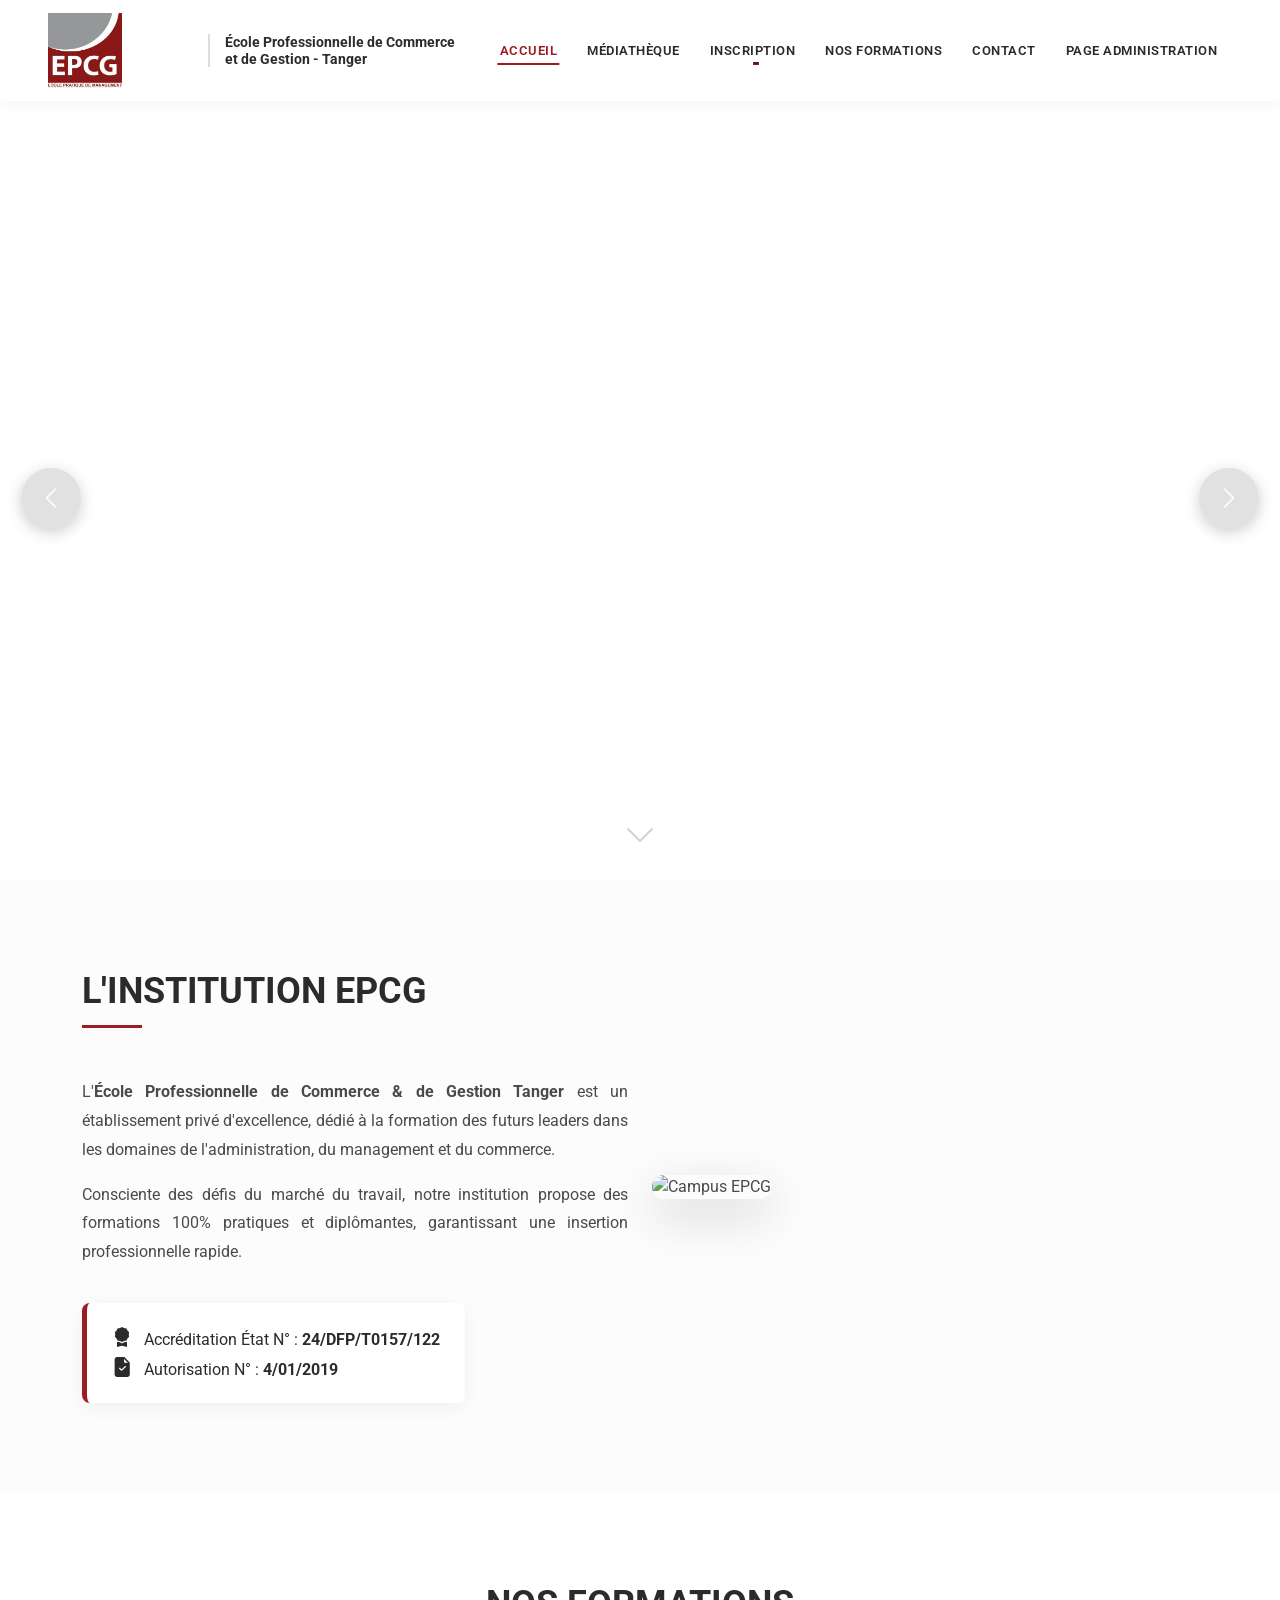
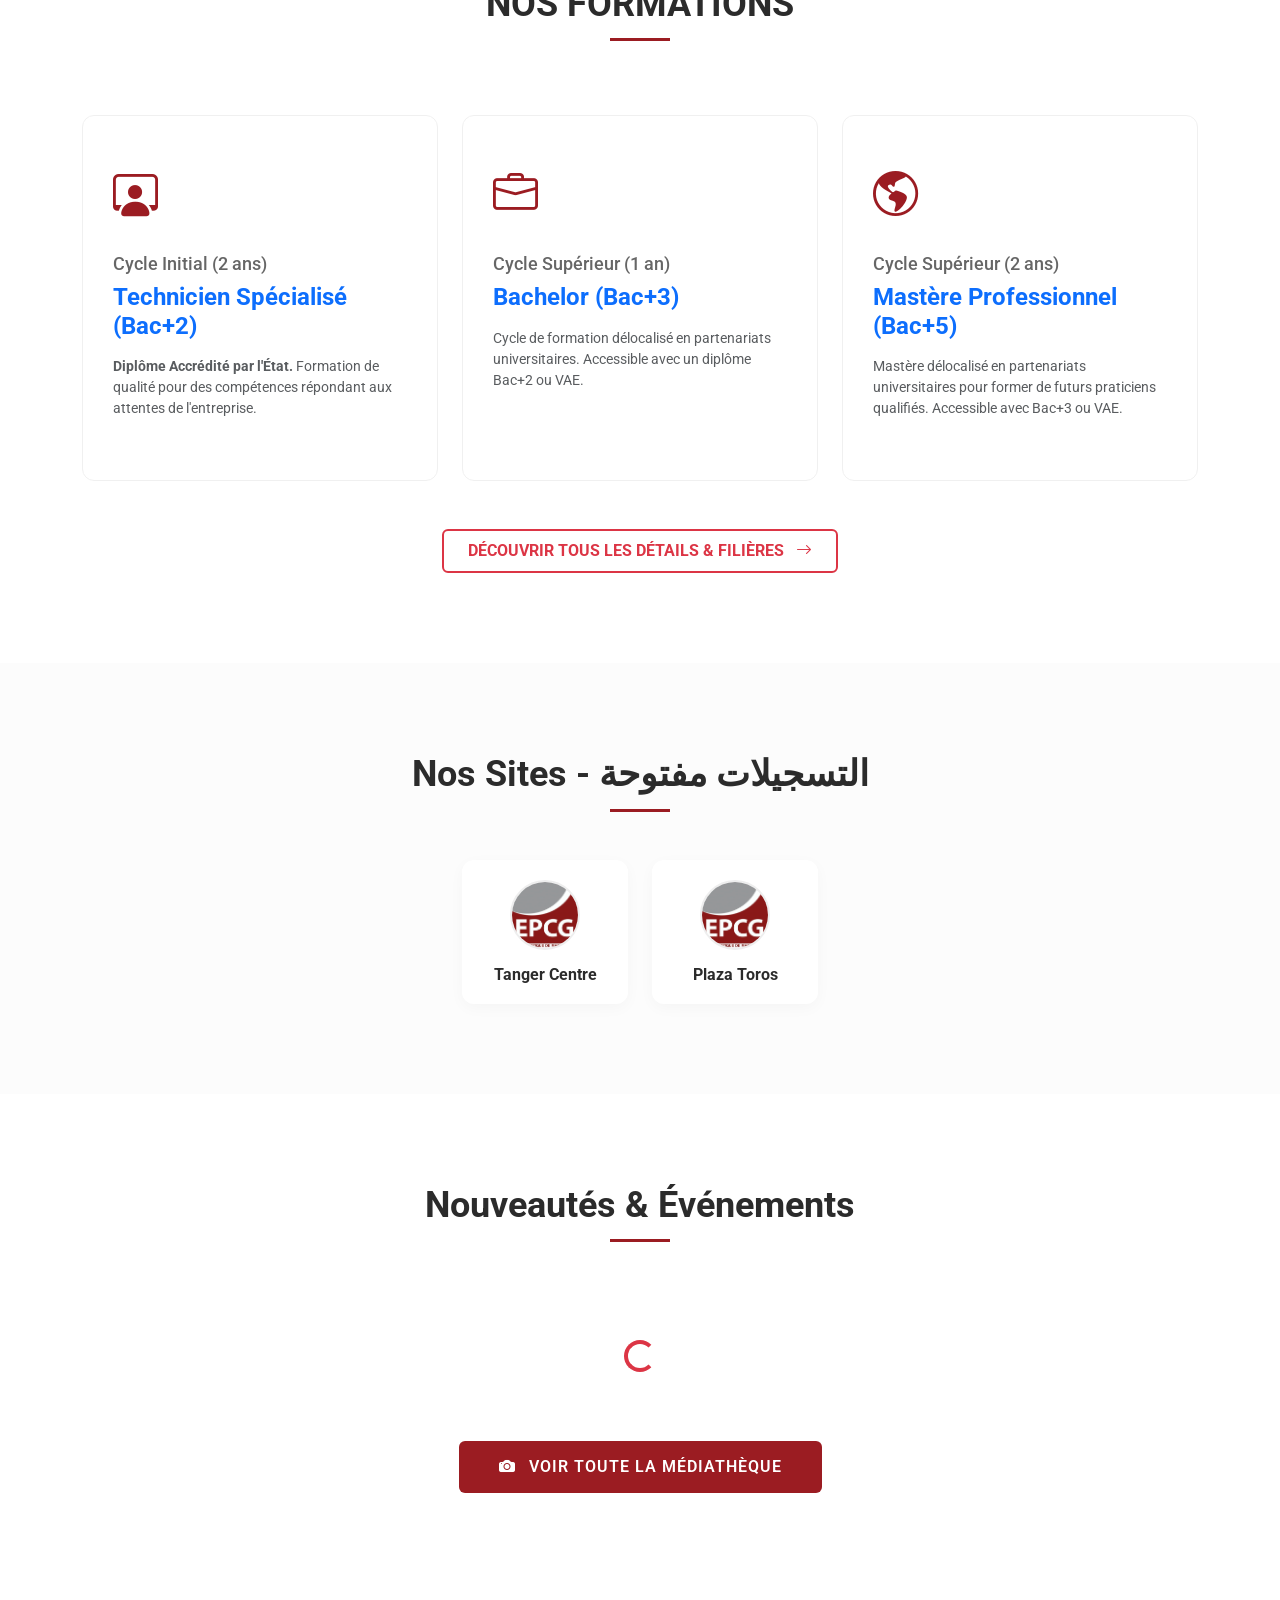
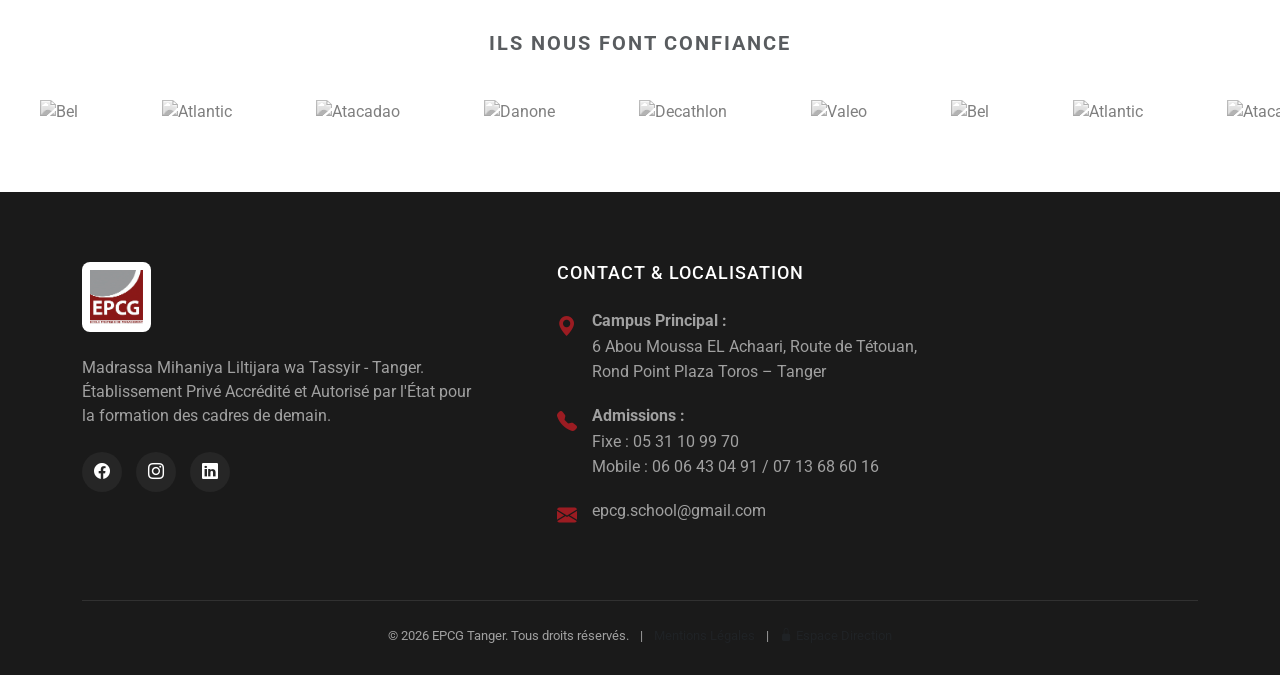
==== index.html @ bde2d3a6 "Update greeting from" ====
<!DOCTYPE html>
<html lang="fr">
<head>
    <meta charset="UTF-8">
    <meta name="viewport" content="width=device-width, initial-scale=1.0">
    <title>EPCG Tanger - Ecole Professionnelle de Commerce & de Gestion</title>
    
    <link href="https://cdn.jsdelivr.net/npm/bootstrap@5.3.0/dist/css/bootstrap.min.css" rel="stylesheet">
    <link href="https://fonts.googleapis.com/css2?family=Roboto:wght@300;400;500;600;700&family=Roboto+Slab:wght@400;600;700&display=swap" rel="stylesheet">
    <link href="https://cdn.jsdelivr.net/npm/bootstrap-icons@1.10.5/font/bootstrap-icons.css" rel="stylesheet">
    <link href="https://unpkg.com/aos@2.3.1/dist/aos.css" rel="stylesheet">
    <script src="https://cdn.jsdelivr.net/npm/@supabase/supabase-js@2"></script>

    <style>
        :root {
            --primary-color: #9B1C22; 
            --secondary-color: #2b2b2b; 
            --accent-grey: #8E9091; 
            --text-color: #4a4a4a; 
            --bg-light: #fcfcfc;
        }

       html { scroll-behavior: smooth; }
       html, body { max-width: 100%; overflow-x: hidden; }

        body {
            font-family: 'Roboto', sans-serif;
            color: var(--text-color);
            background-color: #ffffff;
            padding-top: 115px; 
        }
        
        /* NAVBAR */
        .navbar-custom { background-color: rgba(255, 255, 255, 0.95); backdrop-filter: blur(10px); box-shadow: 0 2px 15px rgba(0,0,0,0.05); padding: 8px 0; transition: transform 0.4s cubic-bezier(0.25, 0.8, 0.25, 1), background-color 0.3s ease; z-index: 1050;}
        .navbar-hidden { transform: translateY(-100%); }
        .navbar-brand { width: 55%; margin-right: auto; }
        .navbar-brand img { max-height: 75px; width: auto; transition: transform 0.3s ease; }
        #navbar_slogan { line-height: 1.2; color: var(--secondary-color) !important; }
        .navbar-brand:hover img { transform: scale(1.02); }
        
        .navbar-nav .nav-link { 
            font-weight: 600; color: var(--secondary-color); text-transform: uppercase; 
            font-size: 13px; letter-spacing: 0.5px; padding: 10px 15px !important; transition: color 0.3s ease; position: relative; 
        }
        .navbar-nav .nav-link::after {
            content: ''; position: absolute; width: 0; height: 2px; bottom: 5px; left: 50%;
            background-color: var(--primary-color); transition: all 0.3s ease; transform: translateX(-50%);
        }

        .navbar-nav .nav-link:hover { color: var(--primary-color) !important; }
        .navbar-nav .nav-link:hover::after, .navbar-nav .nav-link.active-link::after { width: 70%; }
        .navbar-nav .nav-link.active-link { color: var(--primary-color) !important; background: transparent !important; }

        /* HERO CAROUSEL */
        .hero-carousel-section { height: 85vh; background-color: #ffffff; position: relative; }
        .carousel-item { height: 85vh; position: relative; }
        .carousel-item.slide-affiche img, .carousel-item.slide-affiche video { height: 100%; width: 100%; object-fit: contain; opacity: 1; background-color: #ffffff; }
        .carousel-item.slide-ambiance img { height: 100%; width: 100%; object-fit: cover; filter: brightness(0.6); }

        .carousel-caption { top: 0; bottom: 0; display: flex; flex-direction: column; justify-content: center; align-items: center; z-index: 10; padding-bottom: 0; }
        .slider-title { font-family: 'Roboto', sans-serif; font-size: 3.5rem; font-weight: 700; text-transform: uppercase; text-shadow: 2px 2px 8px rgba(0,0,0,0.8); margin-bottom: 20px; text-align: center; color: white;}
        .slider-subtitle { font-family: 'Roboto', sans-serif; font-size: 1.5rem; font-weight: 500; margin-bottom: 40px; text-shadow: 1px 2px 5px rgba(0,0,0,0.8); color: white;}
        .slider-btn { border: 2px solid white; color: white; padding: 12px 35px; font-weight: 600; font-size: 1rem; background: transparent; text-decoration: none; text-transform: uppercase; transition: all 0.3s ease; }
        .slider-btn:hover { background: white; color: black; text-decoration: none; }

        @keyframes letter-spacing-anim {
            0% { letter-spacing: 1em; opacity: 0; filter: blur(8px); }
            40% { opacity: 0.8; }
            100% { letter-spacing: 0.05em; opacity: 1; filter: blur(0); }
        }
        .carousel-item.active .slider-title { animation: letter-spacing-anim 1.5s cubic-bezier(0.215, 0.610, 0.355, 1.000) both; }

        /* FLÈCHES DU SLIDER */
        .carousel-control-prev, .carousel-control-next { width: 8%; opacity: 1; z-index: 20;}
        .carousel-control-prev-icon, .carousel-control-next-icon { 
            background-color: rgba(180, 180, 180, 0.4); border-radius: 50%; width: 60px; height: 60px;
            background-size: 40%; background-position: center; background-repeat: no-repeat;
            box-shadow: 0 4px 15px rgba(0,0,0,0.2); transition: all 0.4s cubic-bezier(0.175, 0.885, 0.32, 1.275); backdrop-filter: blur(2px);
        }
        .carousel-control-prev-icon { background-image: url("data:image/svg+xml,%3csvg xmlns='http://www.w3.org/2000/svg' viewBox='0 0 16 16' fill='%23fff'%3e%3cpath d='M11.354 1.646a.5.5 0 0 1 0 .708L5.707 8l5.647 5.646a.5.5 0 0 1-.708.708l-6-6a.5.5 0 0 1 0-.708l6-6a.5.5 0 0 1 .708 0z'/%3e%3c/svg%3e"); }
        .carousel-control-next-icon { background-image: url("data:image/svg+xml,%3csvg xmlns='http://www.w3.org/2000/svg' viewBox='0 0 16 16' fill='%23fff'%3e%3cpath d='M4.646 1.646a.5.5 0 0 1 .708 0l6 6a.5.5 0 0 1 0 .708l-6 6a.5.5 0 0 1-.708-.708L10.293 8 4.646 2.354a.5.5 0 0 1 0-.708z'/%3e%3c/svg%3e"); }
        
        .carousel-control-prev:hover .carousel-control-prev-icon { 
            transform: scale(1.15); background-color: rgba(180, 180, 180, 0.9);
            background-image: url("data:image/svg+xml,%3csvg xmlns='http://www.w3.org/2000/svg' viewBox='0 0 16 16' fill='%23fff'%3e%3cpath d='M11.354 1.646a.5.5 0 0 1 0 .708L5.707 8l5.647 5.646a.5.5 0 0 1-.708.708l-6-6a.5.5 0 0 1 0-.708l6-6a.5.5 0 0 1 .708 0z'/%3e%3c/svg%3e"), linear-gradient(rgba(0,0,0,0.4), rgba(0,0,0,0.4)), var(--thumb-bg, none);
            background-size: 40%, cover, cover;
        }
        .carousel-control-next:hover .carousel-control-next-icon { 
            transform: scale(1.15); background-color: rgba(180, 180, 180, 0.9);
            background-image: url("data:image/svg+xml,%3csvg xmlns='http://www.w3.org/2000/svg' viewBox='0 0 16 16' fill='%23fff'%3e%3cpath d='M4.646 1.646a.5.5 0 0 1 .708 0l6 6a.5.5 0 0 1 0 .708l-6 6a.5.5 0 0 1-.708-.708L10.293 8 4.646 2.354a.5.5 0 0 1 0-.708z'/%3e%3c/svg%3e"), linear-gradient(rgba(0,0,0,0.4), rgba(0,0,0,0.4)), var(--thumb-bg, none);
            background-size: 40%, cover, cover;
        }

        .scroll-down-arrow { position: absolute; bottom: 20px; left: 50%; transform: translateX(-50%); color: #d1d1d1; font-size: 2rem; z-index: 15; animation: bounce 2s infinite; }
        @keyframes bounce { 0%, 20%, 50%, 80%, 100% { transform: translateY(0) translateX(-50%); } 40% { transform: translateY(-15px) translateX(-50%); } 60% { transform: translateY(-7px) translateX(-50%); } }

        /* SECTIONS GLOBALES */
        .section-padding { padding: 90px 0; }
        .section-title { color: var(--secondary-color); font-weight: 700; font-size: 36px; margin-bottom: 50px; text-transform: uppercase; position: relative; padding-bottom: 15px; }
        .section-title::after { content: ''; position: absolute; left: 50%; bottom: 0; transform: translateX(-50%); width: 60px; height: 3px; background-color: var(--primary-color); }
        .section-title.text-start::after { left: 0; transform: none; }

        /* ABOUT */
        .about-section { background-color: var(--bg-light); }
        .about-text { font-size: 16px; line-height: 1.8; color: var(--text-color); text-align: justify; }
        .accreditation-badge { background-color: #ffffff; color: var(--secondary-color); padding: 20px 25px; border-radius: 8px; display: inline-block; margin-top: 20px; border-left: 5px solid var(--primary-color); box-shadow: 0 5px 20px rgba(0,0,0,0.05); }

        /* FORMATIONS */
        .formation-card { background: white; padding: 45px 30px; border-radius: 12px; border: 1px solid #f0f0f0; transition: all 0.4s cubic-bezier(0.165, 0.84, 0.44, 1); height: 100%; position: relative; overflow: hidden; display: flex; flex-direction: column; justify-content: start;}
        .formation-card::before { content: ''; position: absolute; top: 0; left: 0; width: 100%; height: 4px; background-color: var(--primary-color); transform: scaleX(0); transform-origin: left; transition: transform 0.4s ease; }
        .formation-card:hover { transform: translateY(-10px); box-shadow: 0 20px 40px rgba(0,0,0,0.08); }
        .formation-card:hover::before { transform: scaleX(1); }
        .formation-icon { font-size: 45px; color: var(--primary-color); margin-bottom: 25px; display: inline-block; }

        /* SITES */
        .inscriptions-section { background-color: var(--bg-light); }
        .site-card { text-decoration: none; color: var(--secondary-color); display: block; transition: all 0.3s; padding: 20px 10px; background: white; border-radius: 12px; box-shadow: 0 4px 15px rgba(0,0,0,0.03); }
        .site-card:hover { transform: translateY(-5px); color: var(--primary-color); box-shadow: 0 10px 25px rgba(0,0,0,0.08); }
        .site-icon { width: 70px; height: 70px; border-radius: 50%; object-fit: cover; margin-bottom: 15px; border: 2px solid #eee;}

        /* ACTIVITÉS DYNAMIQUES */
        .activite-img, .activite-video { width: 100%; height: 240px; object-fit: cover; border-radius: 20px; box-shadow: 0 5px 20px rgba(0,0,0,0.08); transition: transform 0.4s ease; }
        .activite-img:hover, .activite-video:hover { transform: scale(1.04); }
        .btn-voir-plus { background-color: var(--primary-color); color: white; font-weight: 600; padding: 14px 40px; border-radius: 6px; text-decoration: none; text-transform: uppercase; letter-spacing: 1px; transition: all 0.3s; display: inline-block; margin-top: 40px; }
        .btn-voir-plus:hover { background-color: #7a151a; color: white; transform: translateY(-2px); box-shadow: 0 8px 15px rgba(155, 28, 34, 0.2); }

        /* PARTENAIRES */
        .marquee-wrapper { overflow: hidden; width: 100%; position: relative; white-space: nowrap; padding: 20px 0; }
        .marquee-content { display: inline-block; animation: marquee 30s linear infinite; }
        .marquee-content img { height: 50px; margin: 0 40px; object-fit: contain; filter: grayscale(100%); opacity: 0.7; transition: all 0.3s; }
        .marquee-content img:hover { filter: grayscale(0%); opacity: 1; }
        @keyframes marquee { 0% { transform: translateX(0); } 100% { transform: translateX(-50%); } }

        /* FOOTER */
        .footer { background-color: #1a1a1a; color: #a0a0a0; padding: 70px 0 30px; }
        .footer h4 { color: white; font-size: 18px; margin-bottom: 25px; letter-spacing: 1px; text-transform: uppercase; }
        .footer-info li { margin-bottom: 18px; display: flex; align-items: flex-start; line-height: 1.6; }
        .footer-info i { color: var(--primary-color); font-size: 20px; margin-right: 15px; margin-top: 2px; }
        .social-links a { display: inline-flex; align-items: center; justify-content: center; width: 40px; height: 40px; background: rgba(255,255,255,0.05); border-radius: 50%; color: white; transition: all 0.3s; margin-right: 10px; }
        .social-links a:hover { background: var(--primary-color); transform: translateY(-3px); }
        .copyright { border-top: 1px solid rgba(255,255,255,0.1); padding-top: 25px; margin-top: 50px; text-align: center; font-size: 13px; }

        @media (max-width: 768px) {
            body { padding-top: 85px; } 
            .slider-title { font-size: 1.8rem; }
            .slider-subtitle { font-size: 1.1rem; margin-bottom: 25px; }
            .section-padding { padding: 60px 0; }
            .activite-img { margin-bottom: 15px; }
            .carousel-control-prev-icon, .carousel-control-next-icon { width: 45px; height: 45px; }
        }
        
        @media (max-width: 991px) {
            .navbar-brand { width: 75%; }
            .navbar-brand img { max-height: 60px !important; width: 100%; object-fit: contain; object-position: left center; }
            .navbar-custom .container-fluid { display: flex !important; flex-wrap: nowrap !important; align-items: center; justify-content: space-between; }
            .navbar-toggler { border: none !important; padding: 5px 0 5px 15px !important; margin-left: auto; }
            .navbar-toggler:focus { box-shadow: none !important; outline: none !important; }
            .navbar-collapse { background: rgba(255, 255, 255, 0.98); padding: 15px; border-radius: 12px; box-shadow: 0 10px 30px rgba(0,0,0,0.1); margin-top: 15px; position: absolute; top: 100%; left: 10px; right: 10px; z-index: 1000; }
            .navbar-nav .nav-link::after { bottom: 0; }
        }
    </style>
</head>
<body>

    <nav class="navbar navbar-expand-xl navbar-custom fixed-top">
        <div class="container-fluid px-lg-5"> 
            <div class="d-flex align-items-center flex-grow-1">
                <a class="navbar-brand" href="index.html">
                    <img id="logo_navbar" src="./assets/logo-epcg.jpeg" alt="Logo EPCG Tanger">
                </a>
                <div id="navbar_slogan" class="ms-3 d-none d-lg-block fw-bold text-muted" style="font-size: 14px; border-left: 2px solid #ddd; padding-left: 15px; max-width: 300px;">
                    École Professionnelle de Commerce et de Gestion - Tanger
                </div>
            </div>
            <button class="navbar-toggler" type="button" data-bs-toggle="collapse" data-bs-target="#navbarNav">
                <span class="navbar-toggler-icon"></span>
            </button>
            <div class="collapse navbar-collapse justify-content-end" id="navbarNav">
                <ul class="navbar-nav align-items-center">
                    <li class="nav-item"><a class="nav-link active-link" href="index.html">ACCUEIL</a></li>
                    <li class="nav-item"><a class="nav-link" href="galerie.html">MÉDIATHÈQUE</a></li>
                    <li class="nav-item dropdown">
                        <a class="nav-link dropdown-toggle" href="#" role="button" data-bs-toggle="dropdown">INSCRIPTION</a>
                        <ul class="dropdown-menu">
                            <li><a class="dropdown-item" href="inscription.html">Inscription en ligne</a></li>
                            <li><a class="dropdown-item" href="elearning.html">Campus e-learning</a></li>
                        </ul>
                    </li>
                    <li class="nav-item"><a class="nav-link" href="formations.html">NOS FORMATIONS</a></li>
                    <li class="nav-item"><a class="nav-link" href="contact.html">CONTACT</a></li>
                    <li class="nav-item"><a class="nav-link" href="admin.html">Page Administration</a></li>
                </ul>
            </div>
        </div>
    </nav>

    <section class="hero-carousel-section">
        <div id="mainHeroCarousel" class="carousel slide carousel-fade h-100" data-bs-ride="carousel">
            <div class="carousel-inner h-100">
                <div class="carousel-item slide-affiche active" data-bs-interval="8000">
                    <div id="hero_media_1" class="w-100 h-100">
                        <video class="d-block w-100 h-100" autoplay muted loop playsinline>
                            <source src="./assets/video-epcg.mp4" type="video/mp4">
                        </video>
                    </div>
                </div>
                <div class="carousel-item slide-ambiance" data-bs-interval="5000">
                    <img id="hero_image_2" src="https://images.unsplash.com/photo-1523050854058-8df90110c9f1?q=80&w=2070" class="d-block w-100 h-100" alt="Cérémonie">
                    <div class="carousel-caption">
                        <h1 class="slider-title">LES INSCRIPTIONS SONT OUVERTES</h1>
                        <p class="slider-subtitle" data-aos="fade-up" data-aos-delay="300">2026-2027</p>
                        <div data-aos="fade-up" data-aos-delay="600">
                            <a href="inscription.html" class="slider-btn">INSCRIVEZ-VOUS</a>
                        </div>
                    </div>
                </div>
            </div>
            
            <button class="carousel-control-prev" type="button" data-bs-target="#mainHeroCarousel" data-bs-slide="prev">
                <span class="carousel-control-prev-icon"></span>
            </button>
            <button class="carousel-control-next" type="button" data-bs-target="#mainHeroCarousel" data-bs-slide="next">
                <span class="carousel-control-next-icon"></span>
            </button>
            
            <a href="#about" class="scroll-down-arrow" style="cursor: pointer; text-decoration: none;">
                <i class="bi bi-chevron-down"></i>
            </a>
        </div>
    </section>

    <section id="about" class="about-section section-padding">
        <div class="container">
            <div class="row align-items-center">
                <div class="col-lg-6" data-aos="fade-right">
                    <h2 class="section-title text-start" id="accueil_about_titre">L'Institution EPCG</h2>
                    <p class="about-text" id="accueil_about_texte1">
                        L'<strong>École Professionnelle de Commerce & de Gestion Tanger</strong> est un établissement privé d'excellence, dédié à la formation des futurs leaders dans les domaines de l'administration, du management et du commerce.
                    </p>
                    <p class="about-text">
                        Consciente des défis du marché du travail, notre institution propose des formations 100% pratiques et diplômantes, garantissant une insertion professionnelle rapide.
                    </p>
                    <div class="accreditation-badge">
                        <i class="bi bi-award-fill me-2 fs-5"></i> Accréditation État N° : <strong>24/DFP/T0157/122</strong> <br>
                        <i class="bi bi-file-earmark-check-fill me-2 mt-2 fs-5"></i> Autorisation N° : <strong>4/01/2019</strong>
                    </div>
                </div>
                <div class="col-lg-6 mt-5 mt-lg-0" data-aos="fade-left" data-aos-delay="200">
                    <img id="accueil_about_image" src="https://images.unsplash.com/photo-1523240795612-9a054b0db644?q=80&w=1000" alt="Campus EPCG" class="img-fluid rounded-4 shadow-lg">
                </div>
            </div>
        </div>
    </section>

    <!-- SECTION FORMATIONS MISE À JOUR (Synchro avec L.docx) -->
    <section id="formations" class="formations-section section-padding">
        <div class="container">
            <h2 class="section-title text-center" data-aos="fade-up" id="accueil_formations_titre">Nos Formations</h2>
            <div class="row g-4 mt-3">
                <div class="col-md-4" data-aos="fade-up" data-aos-delay="100">
                    <div class="formation-card">
                        <i class="bi bi-person-workspace formation-icon"></i>
                        <h4 class="font-slab mb-2" id="accueil_form_1_badge" style="font-size: 1.1rem; color: #666;">Cycle Initial (2 ans) </h4>
                        <h3 class="text-primary mb-3" id="accueil_form_1_titre" style="font-weight: 700; font-size: 1.5rem;">Technicien Spécialisé (Bac+2) </h3>
                        <div id="accueil_form_1_desc" class="text-muted small">
                            <p><strong>Diplôme Accrédité par l'État.</strong> Formation de qualité pour des compétences répondant aux attentes de l'entreprise.</p>
                        </div>
                    </div>
                </div>
                <div class="col-md-4" data-aos="fade-up" data-aos-delay="200">
                    <div class="formation-card">
                        <i class="bi bi-briefcase formation-icon"></i>
                        <h4 class="font-slab mb-2" id="accueil_form_2_badge" style="font-size: 1.1rem; color: #666;">Cycle Supérieur (1 an)</h4>
                        <h3 class="text-primary mb-3" id="accueil_form_2_titre" style="font-weight: 700; font-size: 1.5rem;">Bachelor (Bac+3)</h3>
                        <div id="accueil_form_2_desc" class="text-muted small">
                            <p>Cycle de formation délocalisé en partenariats universitaires. Accessible avec un diplôme Bac+2 ou VAE.</p>
                        </div>
                    </div>
                </div>
                <div class="col-md-4" data-aos="fade-up" data-aos-delay="300">
                    <div class="formation-card">
                        <i class="bi bi-globe-americas formation-icon"></i>
                        <h4 class="font-slab mb-2" id="accueil_form_3_badge" style="font-size: 1.1rem; color: #666;">Cycle Supérieur (2 ans)</h4>
                        <h3 class="text-primary mb-3" id="accueil_form_3_titre" style="font-weight: 700; font-size: 1.5rem;">Mastère Professionnel (Bac+5)</h3>
                        <div id="accueil_form_3_desc" class="text-muted small">
                            <p>Mastère délocalisé en partenariats universitaires pour former de futurs praticiens qualifiés. Accessible avec Bac+3 ou VAE.</p>
                        </div>
                    </div>
                </div>
            </div>
            
            <div class="text-center mt-5" data-aos="fade-up" data-aos-delay="400">
                <a href="formations.html" class="btn btn-outline-danger fw-bold px-4 py-2 text-uppercase" style="border-width: 2px;">
                    Découvrir tous les détails & filières <i class="bi bi-arrow-right ms-2"></i>
                </a>
            </div>
        </div>
    </section>

    <section id="sites" class="inscriptions-section section-padding">
        <div class="container">
            <h2 class="section-title text-center mb-5" data-aos="fade-up" style="text-transform: none;">Nos Sites - التسجيلات مفتوحة</h2>
            <div class="row justify-content-center g-4">
                <div class="col-6 col-md-4 col-lg-2" data-aos="zoom-in" data-aos-delay="100">
                    <a href="inscription.html" class="site-card text-center">
                        <img id="site_1_image" src="./assets/logo-epcg.jpeg" alt="Site 1" class="site-icon">
                        <h5 class="fw-bold fs-6 mb-0">Tanger Centre</h5>
                    </a>
                </div>
                <div class="col-6 col-md-4 col-lg-2" data-aos="zoom-in" data-aos-delay="200">
                    <a href="inscription.html" class="site-card text-center">
                        <img id="site_2_image" src="./assets/logo-epcg.jpeg" alt="Site 2" class="site-icon">
                        <h5 class="fw-bold fs-6 mb-0">Plaza Toros</h5>
                    </a>
                </div>
                
            </div>
        </div>
    </section>

    <section class="activites-section section-padding">
        <div class="container text-center">
            <h2 class="section-title text-center" data-aos="fade-up" style="text-transform: none;" id="accueil_nouveautes_titre">Nouveautés & Événements</h2>
            <div class="row g-4 mt-2" id="dynamic-gallery">
                <div class="col-12 text-center py-4">
                    <div class="spinner-border text-danger" role="status"></div>
                </div>
            </div>
            <a href="galerie.html" class="btn-voir-plus" data-aos="zoom-in" data-aos-delay="200">
                <i class="bi bi-camera-fill me-2"></i> Voir toute la médiathèque
            </a>
        </div>
    </section>

    <section class="partenaires-section py-5">
        <div class="container text-center">
            <h5 class="text-muted fw-bold mb-4 font-slab" style="letter-spacing: 2px;">ILS NOUS FONT CONFIANCE</h5>
        </div>
        <div class="marquee-wrapper">
            <div class="marquee-content">
                <img src="https://www.groupeiki.com/wp-content/uploads/2023/08/bel-logo-80x80.png" alt="Bel">
                <img src="https://www.groupeiki.com/wp-content/uploads/2023/08/atlantic-109x80.jpg" alt="Atlantic">
                <img src="https://www.groupeiki.com/wp-content/uploads/2023/08/atacadao-logo-285x80.png" alt="Atacadao">
                <img src="https://www.groupeiki.com/wp-content/uploads/2023/08/Danone-141x80.png" alt="Danone">
                <img src="https://www.groupeiki.com/wp-content/uploads/2023/08/Decathlon-80x80.jpg" alt="Decathlon">
                <img src="https://www.groupeiki.com/wp-content/uploads/2023/08/Valeo-120x80.jpg" alt="Valeo">
                
                <img src="https://www.groupeiki.com/wp-content/uploads/2023/08/bel-logo-80x80.png" alt="Bel">
                <img src="https://www.groupeiki.com/wp-content/uploads/2023/08/atlantic-109x80.jpg" alt="Atlantic">
                <img src="https://www.groupeiki.com/wp-content/uploads/2023/08/atacadao-logo-285x80.png" alt="Atacadao">
                <img src="https://www.groupeiki.com/wp-content/uploads/2023/08/Danone-141x80.png" alt="Danone">
                <img src="https://www.groupeiki.com/wp-content/uploads/2023/08/Decathlon-80x80.jpg" alt="Decathlon">
                <img src="https://www.groupeiki.com/wp-content/uploads/2023/08/Valeo-120x80.jpg" alt="Valeo">
            </div>
        </div>
    </section>

    <footer id="footer" class="footer">
        <div class="container">
            <div class="row">
                <div class="col-lg-5 mb-4 mb-lg-0">
                   <img src="./assets/logo-epcg.jpeg" alt="Logo EPCG" style="max-height: 70px; border-radius: 8px;" class="mb-4 bg-white p-2"> <p class="mb-4 pe-lg-5" id="footer_description">Madrassa Mihaniya Liltijara wa Tassyir - Tanger.<br>Établissement Privé Accrédité et Autorisé par l'État pour la formation des cadres de demain.</p>
                    <div class="social-links">
                        <a href="#"><i class="bi bi-facebook"></i></a>
                        <a href="#"><i class="bi bi-instagram"></i></a>
                        <a href="#"><i class="bi bi-linkedin"></i></a>
                    </div>
                </div>

                <div class="col-lg-7">
                    <h4>Contact & Localisation</h4>
                    <ul class="list-unstyled footer-info mt-4">
                        <li>
                            <i class="bi bi-geo-alt-fill"></i>
                            <span id="footer_adresse"><strong>Campus Principal :</strong> <br>6 Abou Moussa EL Achaari, Route de Tétouan,<br>Rond Point Plaza Toros – Tanger</span>
                        </li>
                        <li>
                            <i class="bi bi-telephone-fill"></i>
                            <span id="footer_tel">
                                <strong>Admissions :</strong> <br>
                                Fixe : 05 31 10 99 70 <br>
                                Mobile : 06 06 43 04 91 / 07 13 68 60 16
                            </span>
                        </li>
                        <li>
                            <i class="bi bi-envelope-fill"></i>
                            <span id="footer_email">epcg.school@gmail.com</span>
                        </li>
                    </ul>
                </div>
            </div>

            <div class="copyright">
                <p class="mb-0">
                    &copy; 2026 EPCG Tanger. Tous droits réservés. 
                    <span class="mx-2">|</span> 
                    <a href="#" class="text-muted text-decoration-none hover-primary">Mentions Légales</a>
                    <span class="mx-2">|</span> 
                    <a href="admin.html" class="text-muted text-decoration-none hover-primary"><i class="bi bi-lock-fill"></i> Espace Direction</a>
                </p>
            </div>
        </div>
    </footer>

    <script src="https://cdn.jsdelivr.net/npm/bootstrap@5.3.0/dist/js/bootstrap.bundle.min.js"></script>
    <script src="https://unpkg.com/aos@2.3.1/dist/aos.js"></script>
    
    <script>
        AOS.init({ once: true, duration: 800, offset: 100, easing: 'ease-in-out-cubic' });

        document.addEventListener("DOMContentLoaded", function() {
            let currentPage = window.location.pathname.split("/").pop();
            if (currentPage === "" || currentPage === "/") currentPage = "index.html"; 
            let navLinks = document.querySelectorAll(".navbar-nav .nav-link");
            navLinks.forEach(link => {
                link.classList.remove("active-link");
                let linkHref = link.getAttribute("href");
                if (linkHref && linkHref.includes(currentPage)) {
                    link.classList.add("active-link");
                }
            });
        });

        let lastScrollTop = 0;
        const navbar = document.querySelector('.navbar-custom');
        
        window.addEventListener('scroll', function() {
            let currentScroll = window.pageYOffset || document.documentElement.scrollTop;
            if (currentScroll > lastScrollTop && currentScroll > 100) {
                navbar.classList.add('navbar-hidden');
            } else {
                navbar.classList.remove('navbar-hidden');
            }
            lastScrollTop = currentScroll <= 0 ? 0 : currentScroll;
        });

        const SUPABASE_URL = 'https://aytyetcwfzliikljlhhz.supabase.co';
        const SUPABASE_KEY = 'sb_publishable_KV2wU4WAzWJgRVlgIoioWA_MnLEtnCz'; 
        const _supabase = supabase.createClient(SUPABASE_URL, SUPABASE_KEY);

        async function loadLatestMedia() {
            const container = document.getElementById('dynamic-gallery');
            const { data, error } = await _supabase.from('gallery').select('*').order('created_at', { ascending: false }).limit(4);

            if (error || !data || data.length === 0) {
                container.innerHTML = `
                    <div class="col-12 col-md-6 col-lg-3"><img src="https://images.unsplash.com/photo-1523050854058-8df90110c9f1?q=80&w=800" class="activite-img"></div>
                    <div class="col-12 col-md-6 col-lg-3"><img src="https://images.unsplash.com/photo-1524178232363-1fb2b075b655?q=80&w=800" class="activite-img"></div>
                    <div class="col-12 col-md-6 col-lg-3"><img src="https://images.unsplash.com/photo-1515162816999-a0c47dc192f7?q=80&w=800" class="activite-img"></div>
                    <div class="col-12 col-md-6 col-lg-3"><img src="https://images.unsplash.com/photo-1541339907198-e08756dedf3f?q=80&w=800" class="activite-img"></div>
                `;
                return;
            }
            
            container.innerHTML = data.map(item => `
                <div class="col-12 col-md-6 col-lg-3" data-aos="fade-up">
                    ${item.type === 'image' 
                        ? `<img src="${item.url}" class="activite-img">` 
                        : `<video src="${item.url}" class="activite-video" autoplay muted loop playsinline></video>`}
                </div>
            `).join('');
        }

        function updateSliderThumbnails() {
            const carouselInner = document.querySelector('.carousel-inner');
            const items = carouselInner.querySelectorAll('.carousel-item');
            if (items.length <= 1) return;

            let activeIndex = 0;
            items.forEach((item, index) => {
                if (item.classList.contains('active')) activeIndex = index;
            });

            const prevIndex = (activeIndex === 0) ? items.length - 1 : activeIndex - 1;
            const nextIndex = (activeIndex === items.length - 1) ? 0 : activeIndex + 1;

            const prevImg = items[prevIndex].querySelector('img');
            const nextImg = items[nextIndex].querySelector('img');

            const prevBtn = document.querySelector('.carousel-control-prev');
            const nextBtn = document.querySelector('.carousel-control-next');

            if (prevImg) {
                prevBtn.style.setProperty('--thumb-bg', `url('${prevImg.src}')`);
            } else {
                prevBtn.style.removeProperty('--thumb-bg');
            }

            if (nextImg) {
                nextBtn.style.setProperty('--thumb-bg', `url('${nextImg.src}')`);
            } else {
                nextBtn.style.removeProperty('--thumb-bg');
            }
        }

        const myCarousel = document.getElementById('mainHeroCarousel');
        myCarousel.addEventListener('slid.bs.carousel', updateSliderThumbnails);

        async function chargerContenuGeneral() {
            const { data, error } = await _supabase.from('contenu_site').select('*');
            if (!error && data) {
                data.forEach(item => {
                    const elementHtml = document.getElementById(item.cle_position);
                    if (elementHtml) {
                        if (item.type === 'texte' || item.type === 'html') {
                            elementHtml.innerHTML = item.valeur;
                        } else if (item.type === 'image_url') {
                            elementHtml.src = item.valeur;
                        }
                    }
                });
            }
            updateSliderThumbnails();
        }

        loadLatestMedia();
        chargerContenuGeneral();
    </script>
</body>
</html>
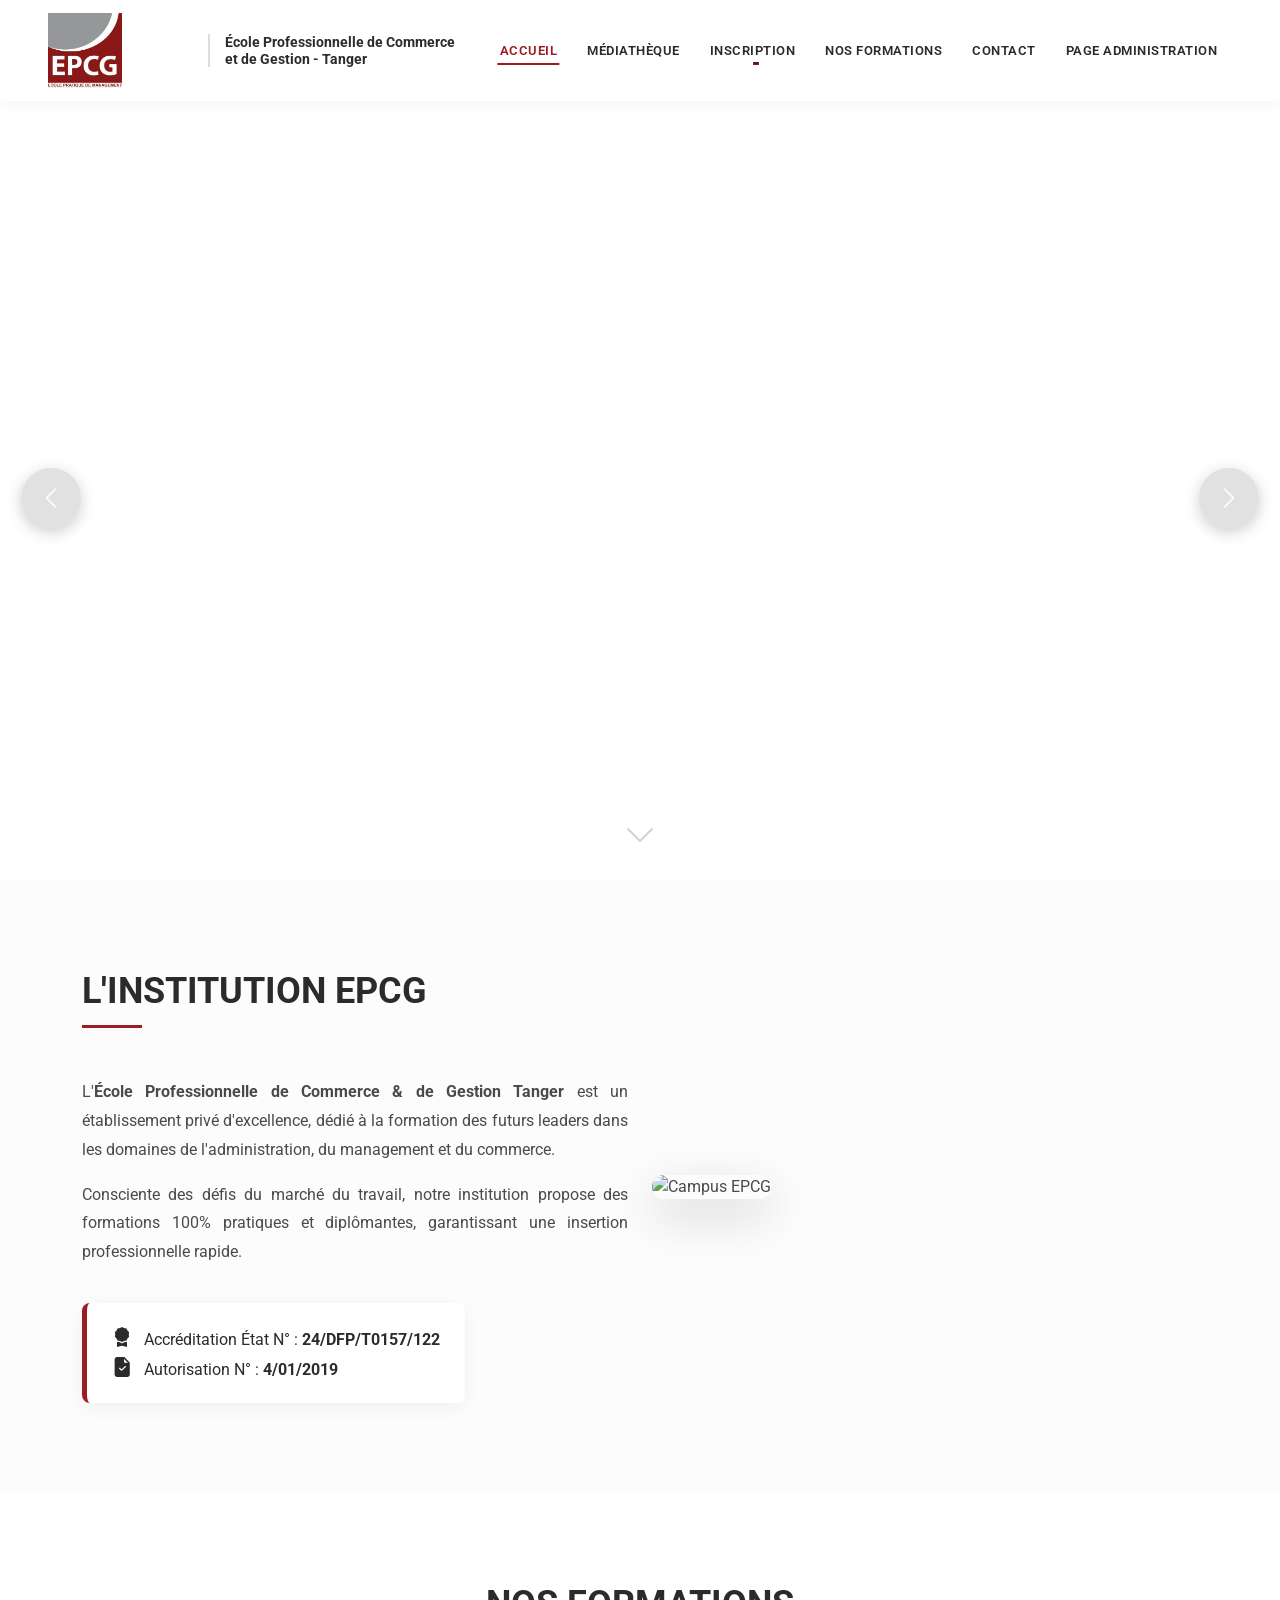
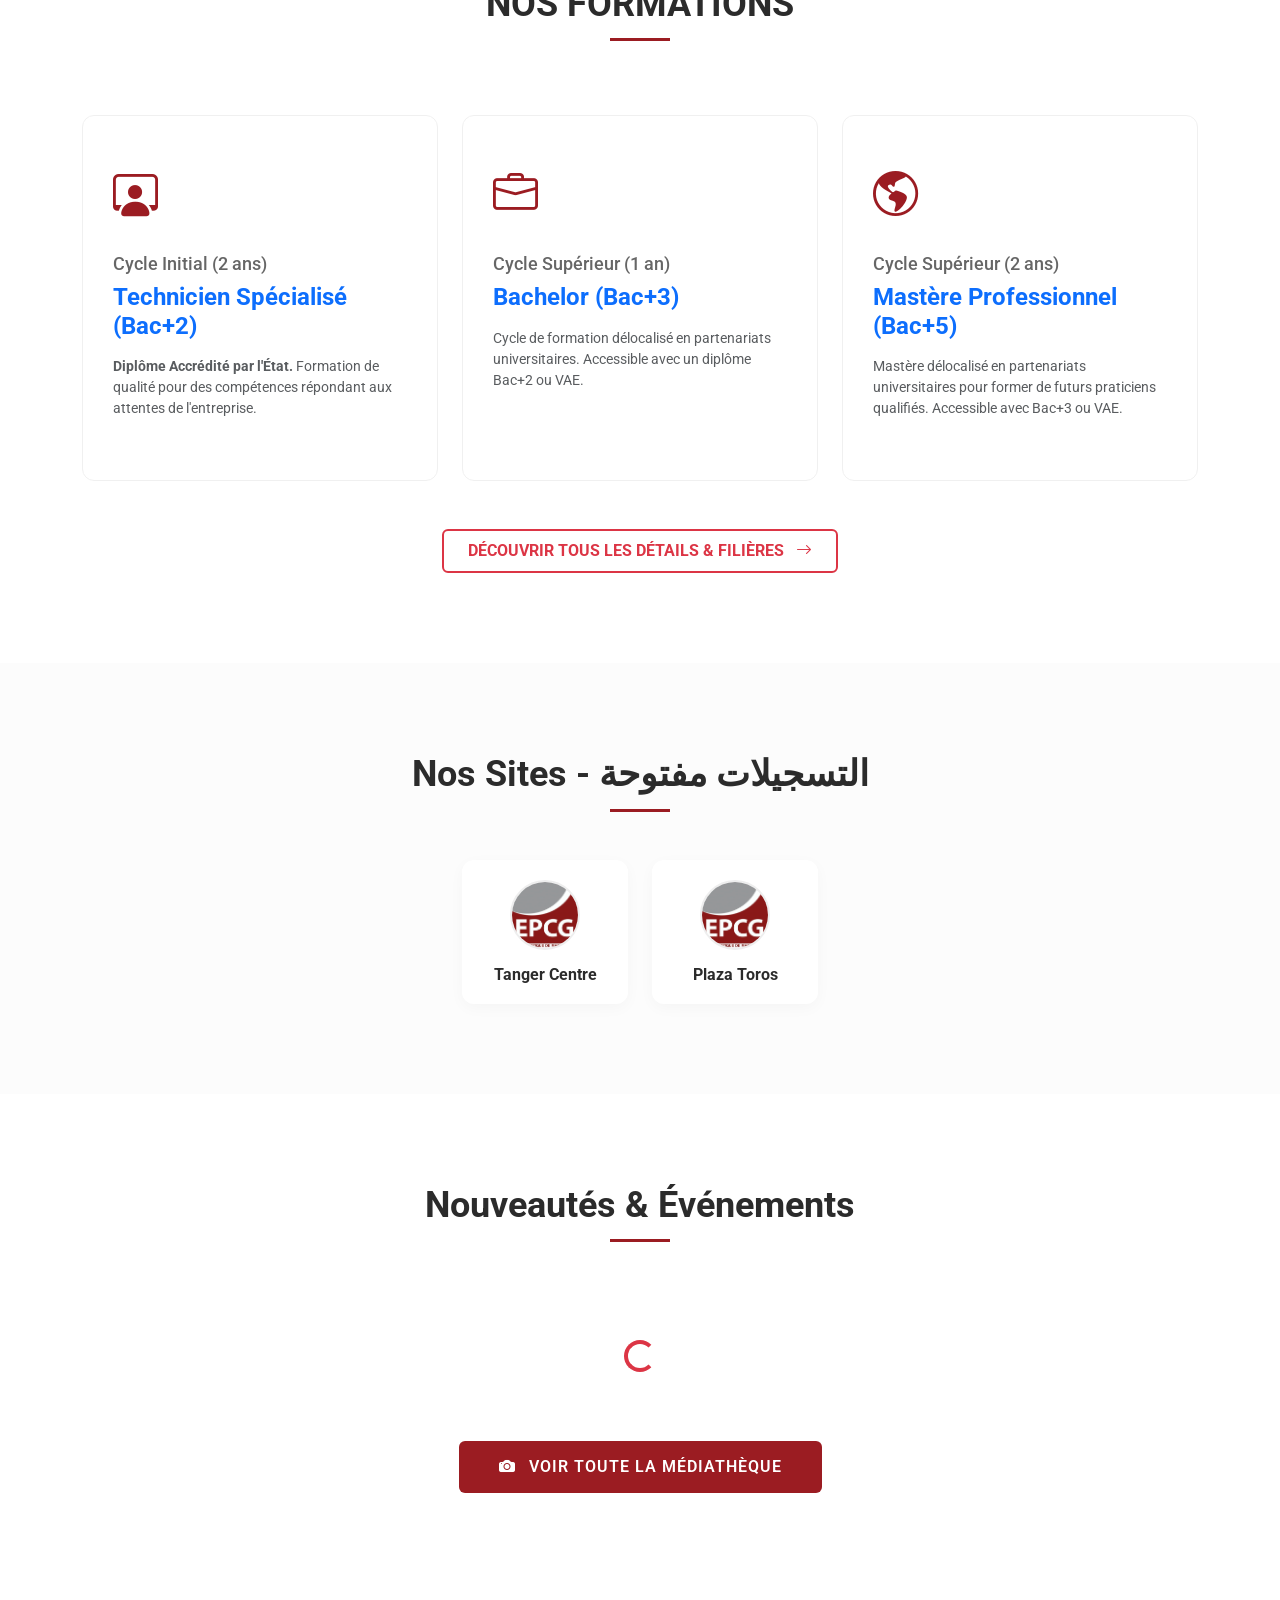
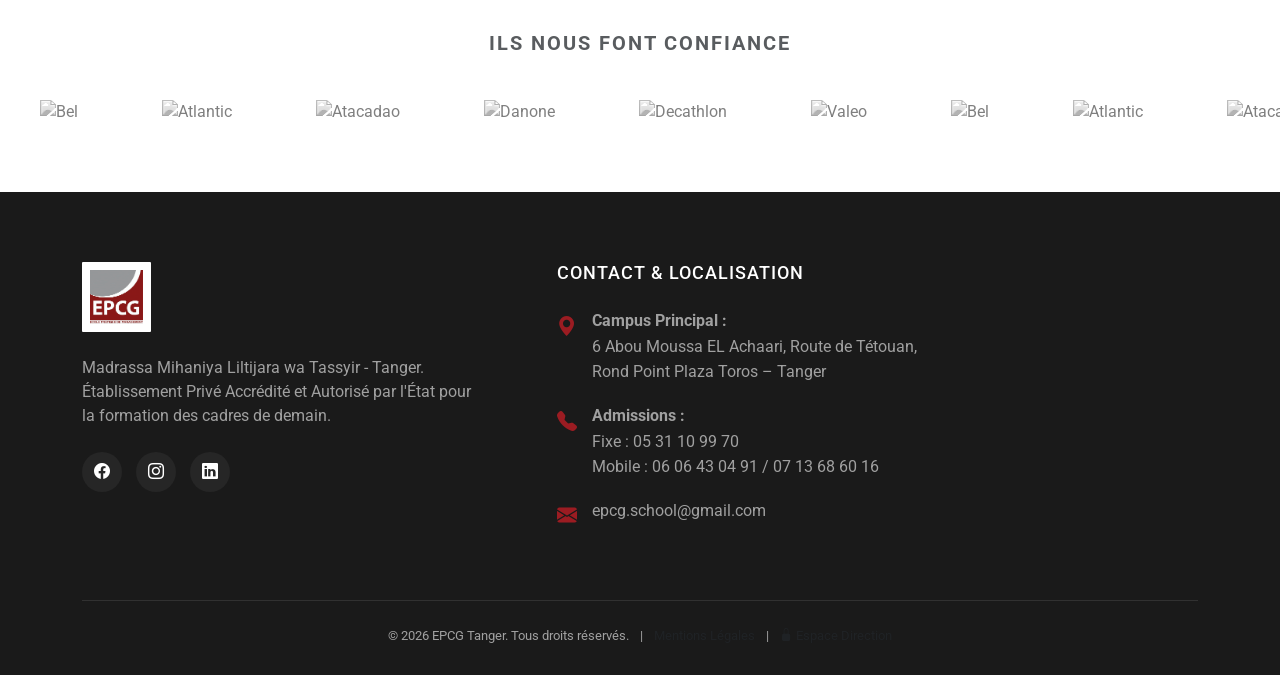
==== commit 8dda441d: "Update print statement from 'Hello' to 'Goodbye'" ====
--- a/index.html
+++ b/index.html
@@ -359,7 +359,7 @@
         <div class="container">
             <div class="row">
                 <div class="col-lg-5 mb-4 mb-lg-0">
-                   <img src="./assets/logo-epcg.jpeg" alt="Logo EPCG" style="max-height: 70px; border-radius: 8px;" class="mb-4 bg-white p-2"> <p class="mb-4 pe-lg-5" id="footer_description">Madrassa Mihaniya Liltijara wa Tassyir - Tanger.<br>Établissement Privé Accrédité et Autorisé par l'État pour la formation des cadres de demain.</p>
+                   <img src="./assets/logo-epcg.jpeg" alt="Logo EPCG" style="max-height: 70px; border-radius: 1px;" class="mb-4 bg-white p-2"> <p class="mb-4 pe-lg-5" id="footer_description">Madrassa Mihaniya Liltijara wa Tassyir - Tanger.<br>Établissement Privé Accrédité et Autorisé par l'État pour la formation des cadres de demain.</p>
                     <div class="social-links">
                         <a href="#"><i class="bi bi-facebook"></i></a>
                         <a href="#"><i class="bi bi-instagram"></i></a>
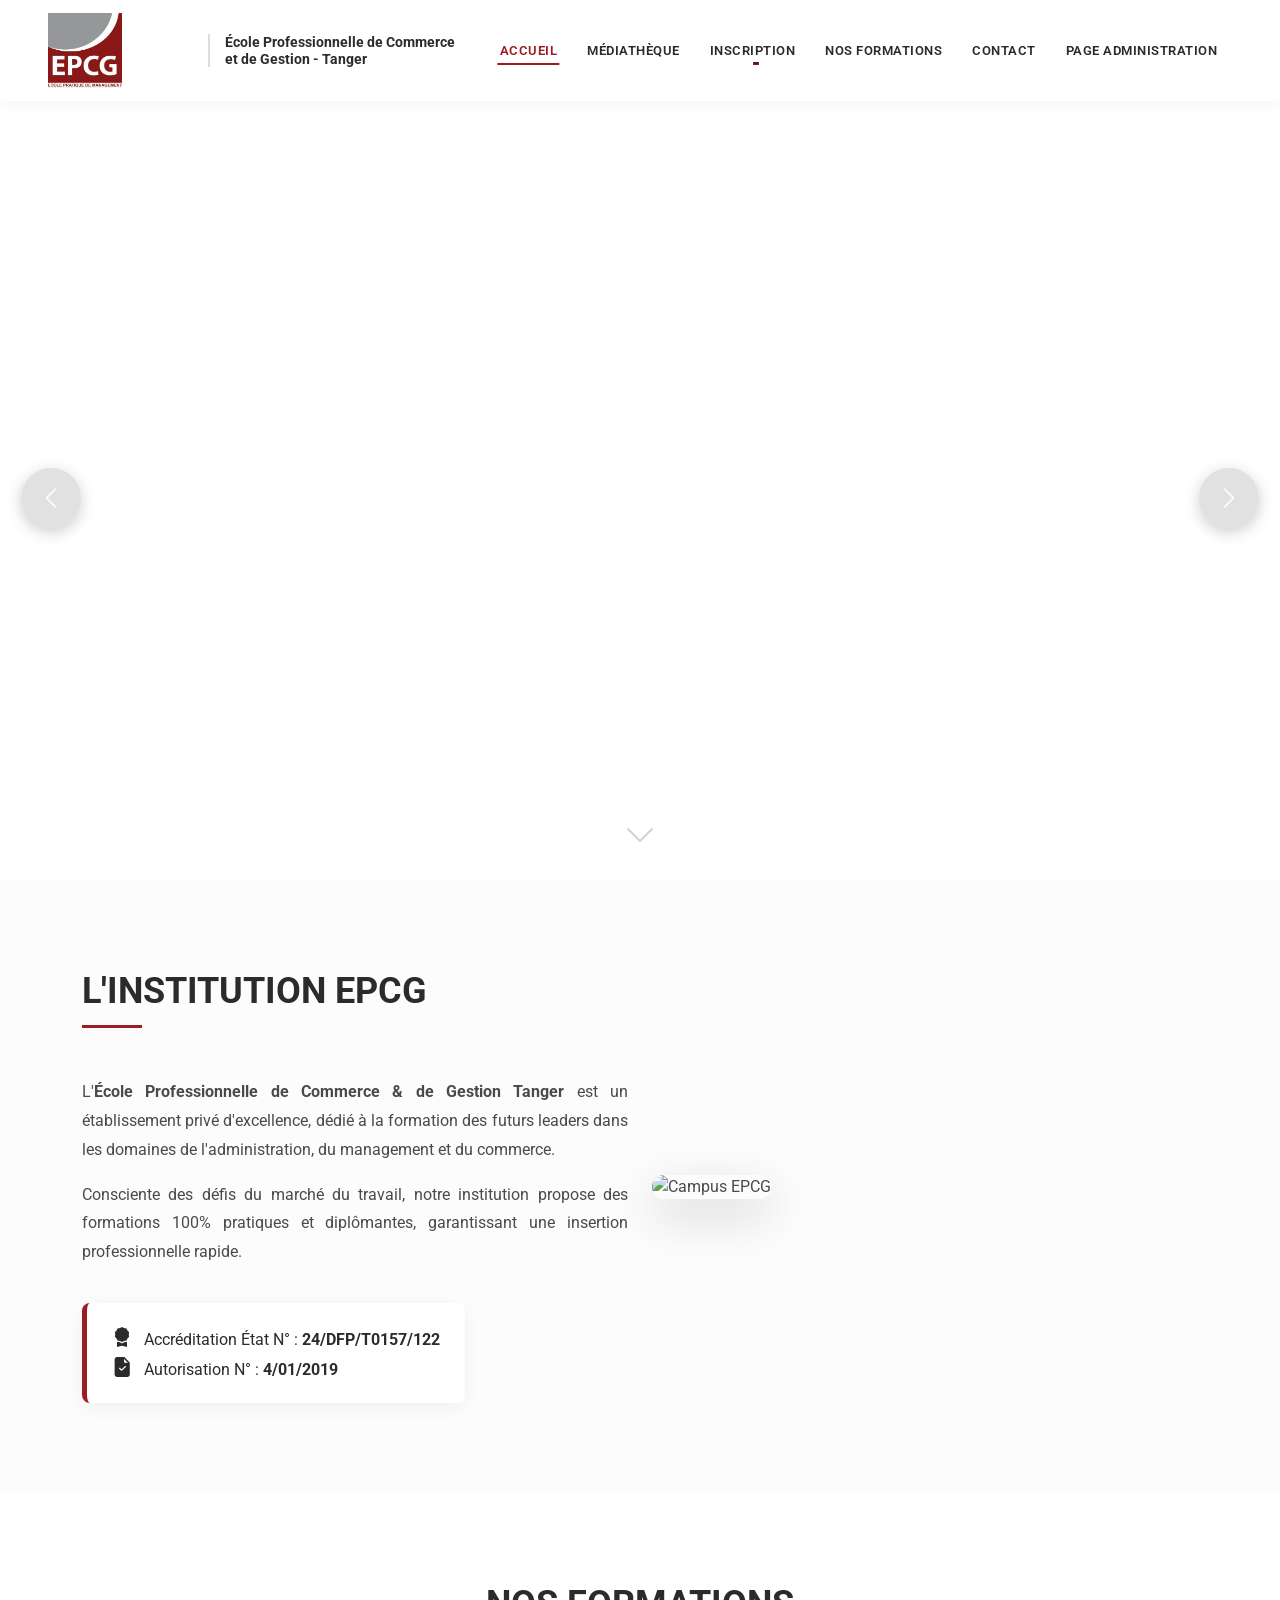
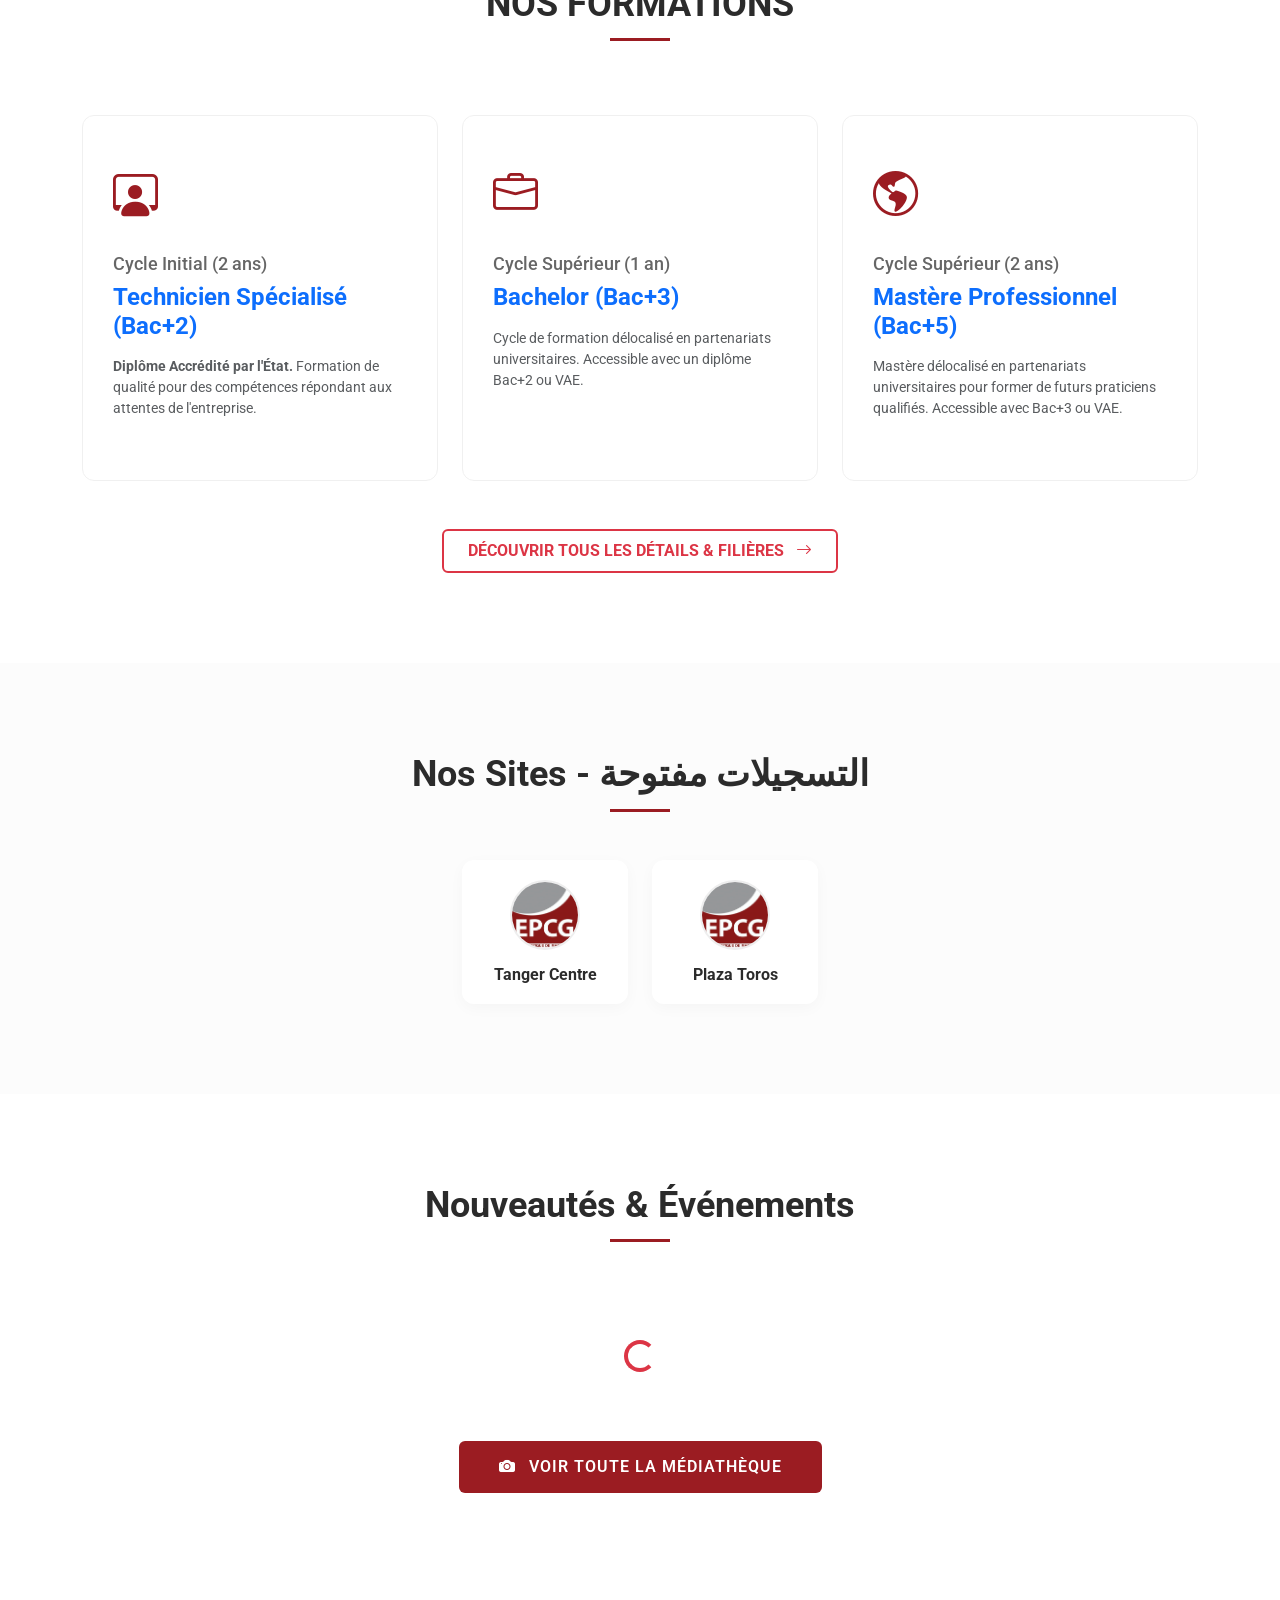
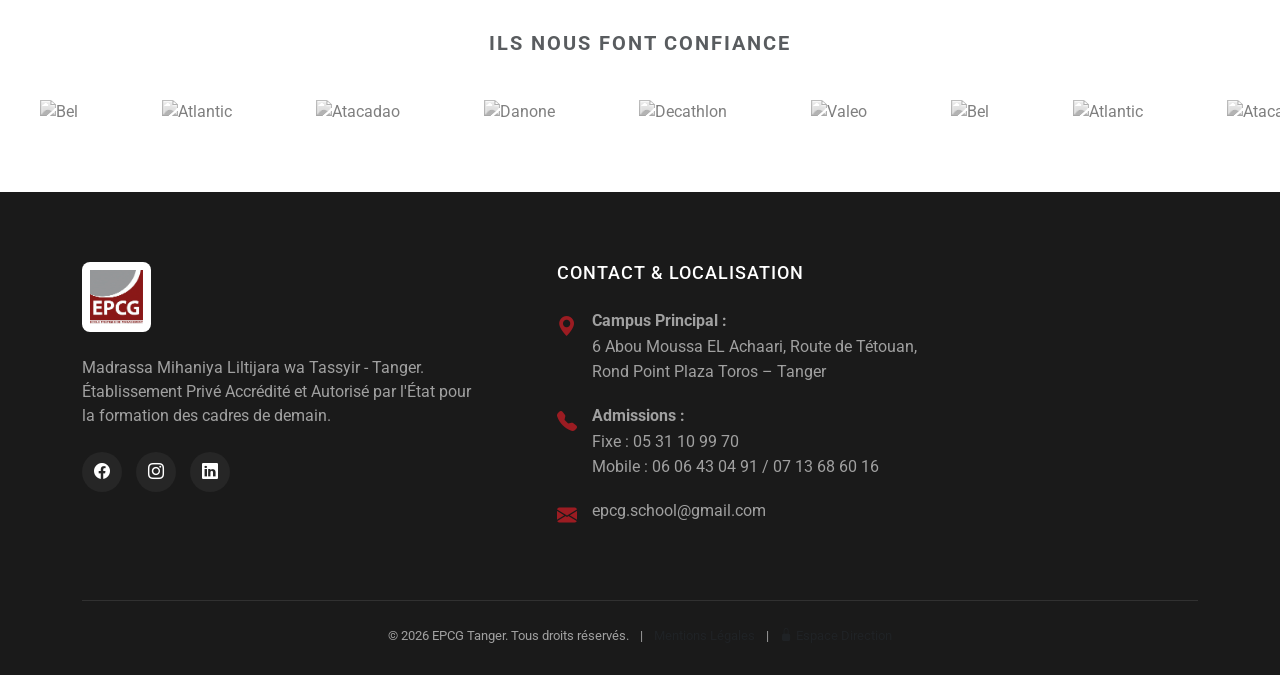
==== commit 2bffe2fa: "Update index.html" ====
--- a/index.html
+++ b/index.html
@@ -359,7 +359,7 @@
         <div class="container">
             <div class="row">
                 <div class="col-lg-5 mb-4 mb-lg-0">
-                   <img src="./assets/logo-epcg.jpeg" alt="Logo EPCG" style="max-height: 70px; border-radius: 1px;" class="mb-4 bg-white p-2"> <p class="mb-4 pe-lg-5" id="footer_description">Madrassa Mihaniya Liltijara wa Tassyir - Tanger.<br>Établissement Privé Accrédité et Autorisé par l'État pour la formation des cadres de demain.</p>
+                   <img src="./assets/logo-epcg.jpeg" alt="Logo EPCG" style="max-height: 70px; border-radius: 8px;" class="mb-4 bg-white p-2"> <p class="mb-4 pe-lg-5" id="footer_description">Madrassa Mihaniya Liltijara wa Tassyir - Tanger.<br>Établissement Privé Accrédité et Autorisé par l'État pour la formation des cadres de demain.</p>
                     <div class="social-links">
                         <a href="#"><i class="bi bi-facebook"></i></a>
                         <a href="#"><i class="bi bi-instagram"></i></a>
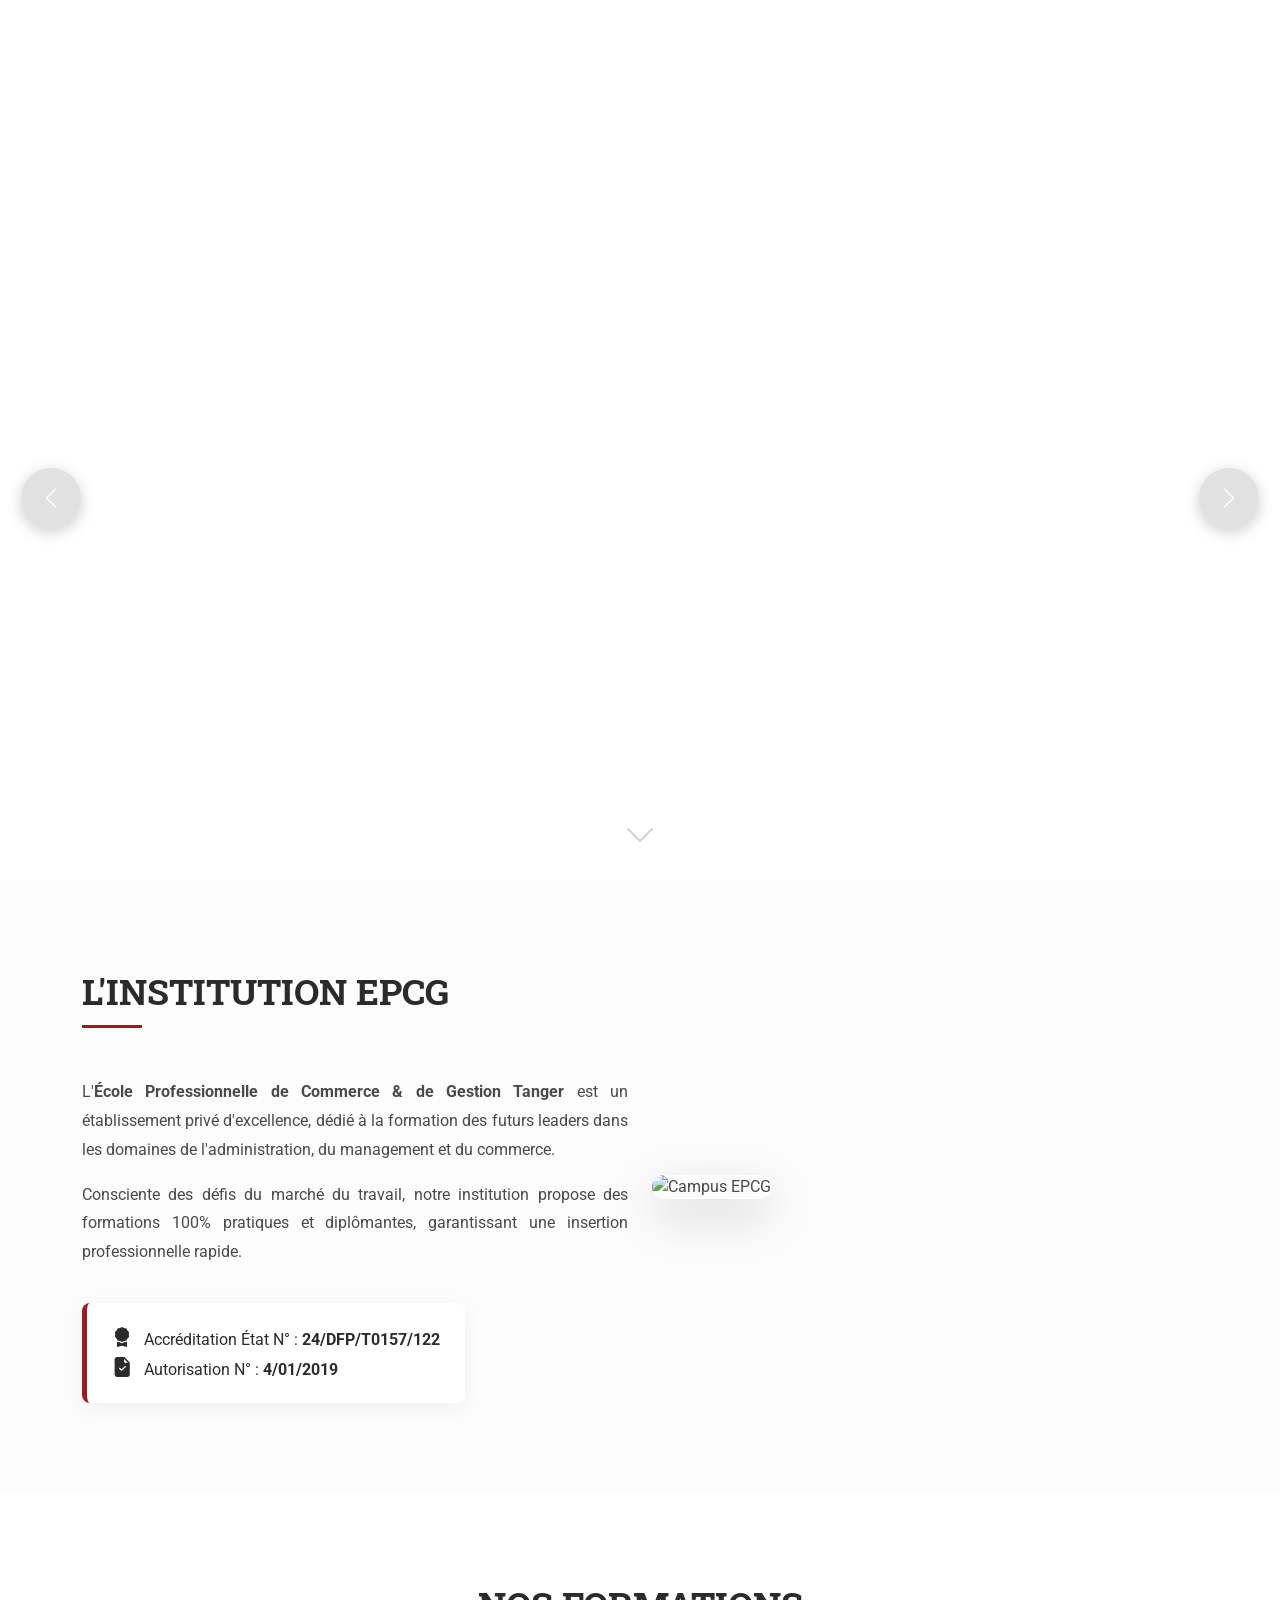
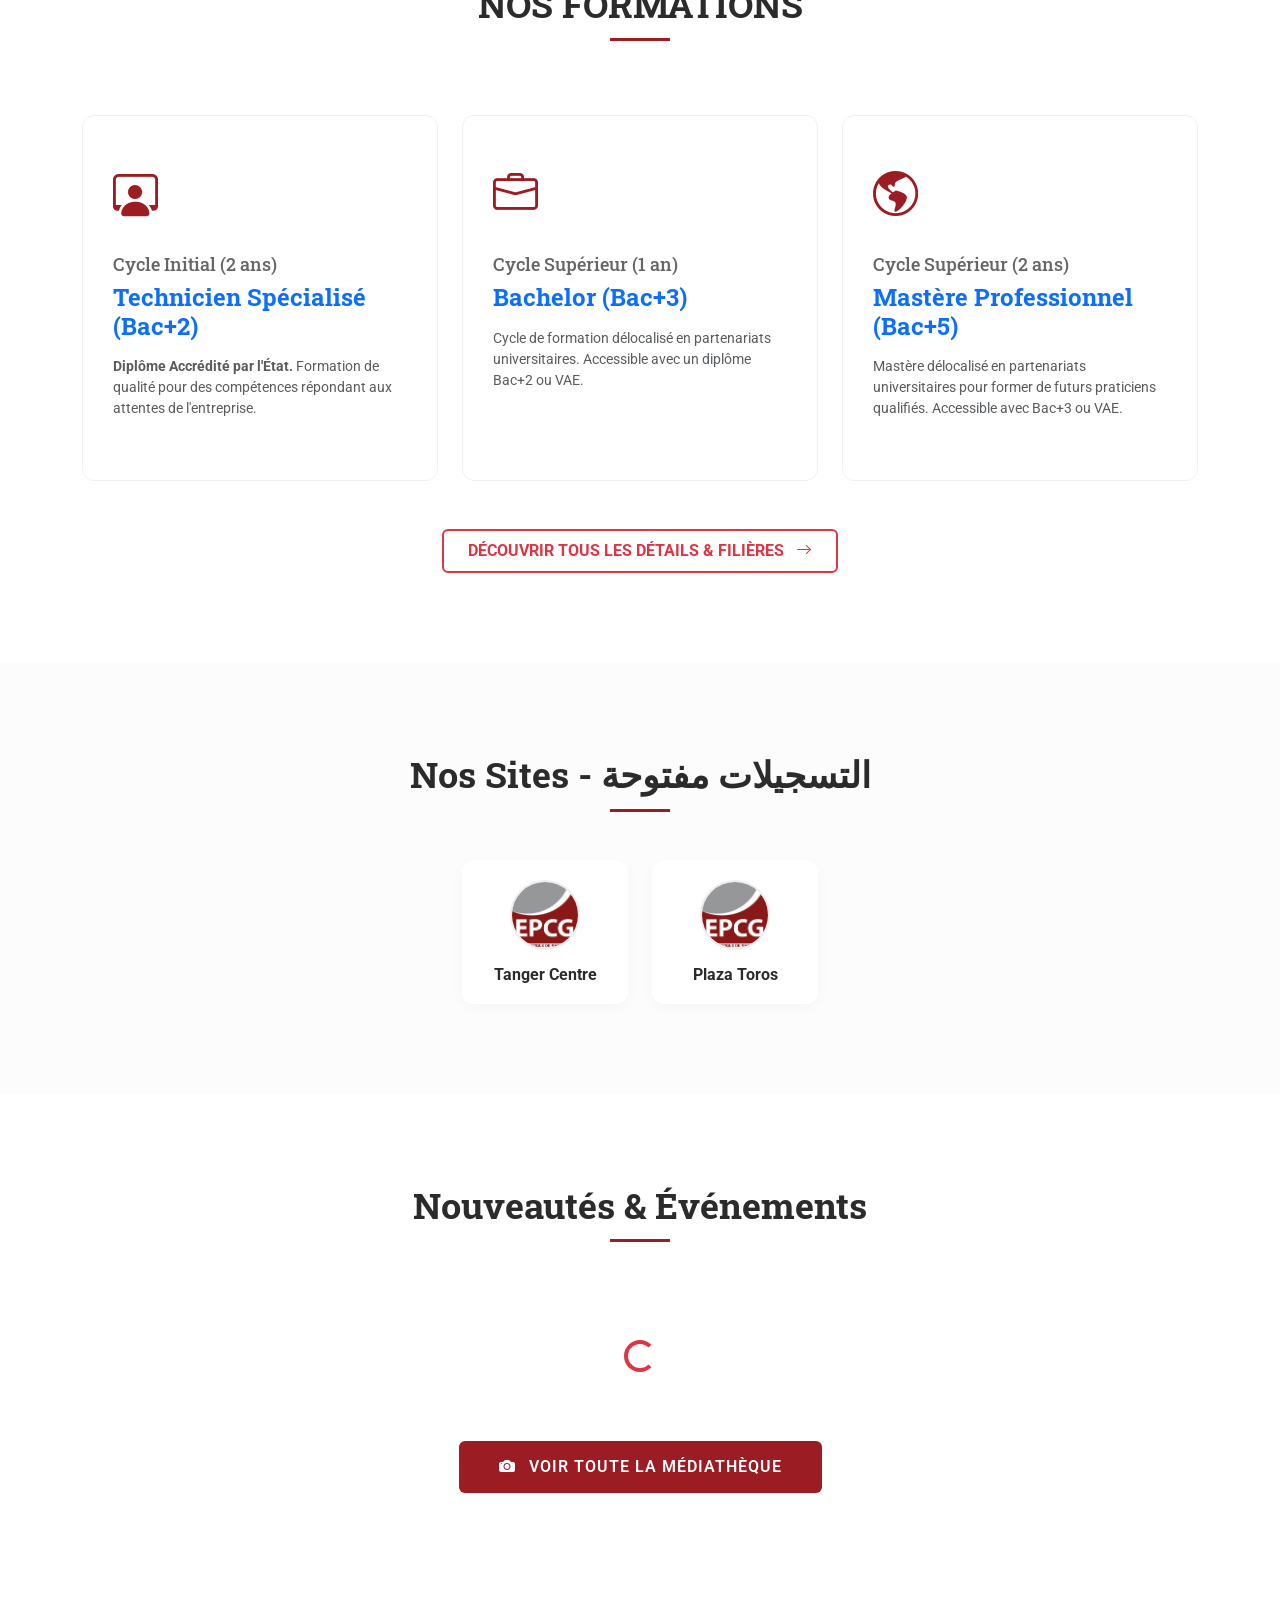
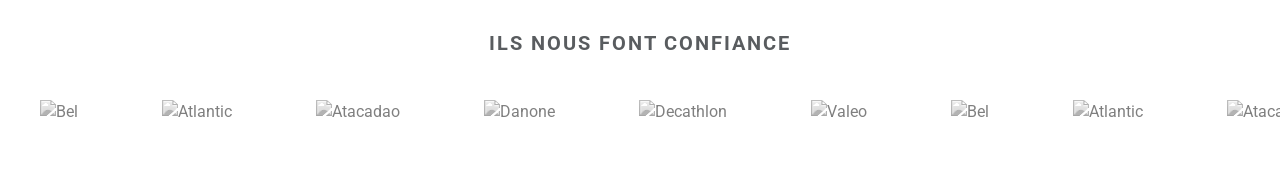
==== commit c68fdfea: "Update print statement from 'Hello' to 'Goodbye'" ====
--- a/index.html
+++ b/index.html
@@ -5,52 +5,19 @@
     <meta name="viewport" content="width=device-width, initial-scale=1.0">
     <title>EPCG Tanger - Ecole Professionnelle de Commerce & de Gestion</title>
     
+    <!-- LIBRAIRIES EXTERNES -->
     <link href="https://cdn.jsdelivr.net/npm/bootstrap@5.3.0/dist/css/bootstrap.min.css" rel="stylesheet">
     <link href="https://fonts.googleapis.com/css2?family=Roboto:wght@300;400;500;600;700&family=Roboto+Slab:wght@400;600;700&display=swap" rel="stylesheet">
     <link href="https://cdn.jsdelivr.net/npm/bootstrap-icons@1.10.5/font/bootstrap-icons.css" rel="stylesheet">
     <link href="https://unpkg.com/aos@2.3.1/dist/aos.css" rel="stylesheet">
     <script src="https://cdn.jsdelivr.net/npm/@supabase/supabase-js@2"></script>
 
+    <!-- VOTRE CSS GLOBAL (Doit être dans le même dossier) -->
+    <link rel="stylesheet" href="style.css">
+
     <style>
-        :root {
-            --primary-color: #9B1C22; 
-            --secondary-color: #2b2b2b; 
-            --accent-grey: #8E9091; 
-            --text-color: #4a4a4a; 
-            --bg-light: #fcfcfc;
-        }
-
-       html { scroll-behavior: smooth; }
-       html, body { max-width: 100%; overflow-x: hidden; }
-
-        body {
-            font-family: 'Roboto', sans-serif;
-            color: var(--text-color);
-            background-color: #ffffff;
-            padding-top: 115px; 
-        }
+        /* CSS SPÉCIFIQUE À LA PAGE D'ACCUEIL UNIQUEMENT */
         
-        /* NAVBAR */
-        .navbar-custom { background-color: rgba(255, 255, 255, 0.95); backdrop-filter: blur(10px); box-shadow: 0 2px 15px rgba(0,0,0,0.05); padding: 8px 0; transition: transform 0.4s cubic-bezier(0.25, 0.8, 0.25, 1), background-color 0.3s ease; z-index: 1050;}
-        .navbar-hidden { transform: translateY(-100%); }
-        .navbar-brand { width: 55%; margin-right: auto; }
-        .navbar-brand img { max-height: 75px; width: auto; transition: transform 0.3s ease; }
-        #navbar_slogan { line-height: 1.2; color: var(--secondary-color) !important; }
-        .navbar-brand:hover img { transform: scale(1.02); }
-        
-        .navbar-nav .nav-link { 
-            font-weight: 600; color: var(--secondary-color); text-transform: uppercase; 
-            font-size: 13px; letter-spacing: 0.5px; padding: 10px 15px !important; transition: color 0.3s ease; position: relative; 
-        }
-        .navbar-nav .nav-link::after {
-            content: ''; position: absolute; width: 0; height: 2px; bottom: 5px; left: 50%;
-            background-color: var(--primary-color); transition: all 0.3s ease; transform: translateX(-50%);
-        }
-
-        .navbar-nav .nav-link:hover { color: var(--primary-color) !important; }
-        .navbar-nav .nav-link:hover::after, .navbar-nav .nav-link.active-link::after { width: 70%; }
-        .navbar-nav .nav-link.active-link { color: var(--primary-color) !important; background: transparent !important; }
-
         /* HERO CAROUSEL */
         .hero-carousel-section { height: 85vh; background-color: #ffffff; position: relative; }
         .carousel-item { height: 85vh; position: relative; }
@@ -80,15 +47,8 @@
         .carousel-control-prev-icon { background-image: url("data:image/svg+xml,%3csvg xmlns='http://www.w3.org/2000/svg' viewBox='0 0 16 16' fill='%23fff'%3e%3cpath d='M11.354 1.646a.5.5 0 0 1 0 .708L5.707 8l5.647 5.646a.5.5 0 0 1-.708.708l-6-6a.5.5 0 0 1 0-.708l6-6a.5.5 0 0 1 .708 0z'/%3e%3c/svg%3e"); }
         .carousel-control-next-icon { background-image: url("data:image/svg+xml,%3csvg xmlns='http://www.w3.org/2000/svg' viewBox='0 0 16 16' fill='%23fff'%3e%3cpath d='M4.646 1.646a.5.5 0 0 1 .708 0l6 6a.5.5 0 0 1 0 .708l-6 6a.5.5 0 0 1-.708-.708L10.293 8 4.646 2.354a.5.5 0 0 1 0-.708z'/%3e%3c/svg%3e"); }
         
-        .carousel-control-prev:hover .carousel-control-prev-icon { 
+        .carousel-control-prev:hover .carousel-control-prev-icon, .carousel-control-next:hover .carousel-control-next-icon { 
             transform: scale(1.15); background-color: rgba(180, 180, 180, 0.9);
-            background-image: url("data:image/svg+xml,%3csvg xmlns='http://www.w3.org/2000/svg' viewBox='0 0 16 16' fill='%23fff'%3e%3cpath d='M11.354 1.646a.5.5 0 0 1 0 .708L5.707 8l5.647 5.646a.5.5 0 0 1-.708.708l-6-6a.5.5 0 0 1 0-.708l6-6a.5.5 0 0 1 .708 0z'/%3e%3c/svg%3e"), linear-gradient(rgba(0,0,0,0.4), rgba(0,0,0,0.4)), var(--thumb-bg, none);
-            background-size: 40%, cover, cover;
-        }
-        .carousel-control-next:hover .carousel-control-next-icon { 
-            transform: scale(1.15); background-color: rgba(180, 180, 180, 0.9);
-            background-image: url("data:image/svg+xml,%3csvg xmlns='http://www.w3.org/2000/svg' viewBox='0 0 16 16' fill='%23fff'%3e%3cpath d='M4.646 1.646a.5.5 0 0 1 .708 0l6 6a.5.5 0 0 1 0 .708l-6 6a.5.5 0 0 1-.708-.708L10.293 8 4.646 2.354a.5.5 0 0 1 0-.708z'/%3e%3c/svg%3e"), linear-gradient(rgba(0,0,0,0.4), rgba(0,0,0,0.4)), var(--thumb-bg, none);
-            background-size: 40%, cover, cover;
         }
 
         .scroll-down-arrow { position: absolute; bottom: 20px; left: 50%; transform: translateX(-50%); color: #d1d1d1; font-size: 2rem; z-index: 15; animation: bounce 2s infinite; }
@@ -131,69 +91,22 @@
         .marquee-content img:hover { filter: grayscale(0%); opacity: 1; }
         @keyframes marquee { 0% { transform: translateX(0); } 100% { transform: translateX(-50%); } }
 
-        /* FOOTER */
-        .footer { background-color: #1a1a1a; color: #a0a0a0; padding: 70px 0 30px; }
-        .footer h4 { color: white; font-size: 18px; margin-bottom: 25px; letter-spacing: 1px; text-transform: uppercase; }
-        .footer-info li { margin-bottom: 18px; display: flex; align-items: flex-start; line-height: 1.6; }
-        .footer-info i { color: var(--primary-color); font-size: 20px; margin-right: 15px; margin-top: 2px; }
-        .social-links a { display: inline-flex; align-items: center; justify-content: center; width: 40px; height: 40px; background: rgba(255,255,255,0.05); border-radius: 50%; color: white; transition: all 0.3s; margin-right: 10px; }
-        .social-links a:hover { background: var(--primary-color); transform: translateY(-3px); }
-        .copyright { border-top: 1px solid rgba(255,255,255,0.1); padding-top: 25px; margin-top: 50px; text-align: center; font-size: 13px; }
-
+        /* RESPONSIVE ACCUEIL */
         @media (max-width: 768px) {
-            body { padding-top: 85px; } 
             .slider-title { font-size: 1.8rem; }
             .slider-subtitle { font-size: 1.1rem; margin-bottom: 25px; }
             .section-padding { padding: 60px 0; }
             .activite-img { margin-bottom: 15px; }
             .carousel-control-prev-icon, .carousel-control-next-icon { width: 45px; height: 45px; }
         }
-        
-        @media (max-width: 991px) {
-            .navbar-brand { width: 75%; }
-            .navbar-brand img { max-height: 60px !important; width: 100%; object-fit: contain; object-position: left center; }
-            .navbar-custom .container-fluid { display: flex !important; flex-wrap: nowrap !important; align-items: center; justify-content: space-between; }
-            .navbar-toggler { border: none !important; padding: 5px 0 5px 15px !important; margin-left: auto; }
-            .navbar-toggler:focus { box-shadow: none !important; outline: none !important; }
-            .navbar-collapse { background: rgba(255, 255, 255, 0.98); padding: 15px; border-radius: 12px; box-shadow: 0 10px 30px rgba(0,0,0,0.1); margin-top: 15px; position: absolute; top: 100%; left: 10px; right: 10px; z-index: 1000; }
-            .navbar-nav .nav-link::after { bottom: 0; }
-        }
     </style>
 </head>
 <body>
 
-    <nav class="navbar navbar-expand-xl navbar-custom fixed-top">
-        <div class="container-fluid px-lg-5"> 
-            <div class="d-flex align-items-center flex-grow-1">
-                <a class="navbar-brand" href="index.html">
-                    <img id="logo_navbar" src="./assets/logo-epcg.jpeg" alt="Logo EPCG Tanger">
-                </a>
-                <div id="navbar_slogan" class="ms-3 d-none d-lg-block fw-bold text-muted" style="font-size: 14px; border-left: 2px solid #ddd; padding-left: 15px; max-width: 300px;">
-                    École Professionnelle de Commerce et de Gestion - Tanger
-                </div>
-            </div>
-            <button class="navbar-toggler" type="button" data-bs-toggle="collapse" data-bs-target="#navbarNav">
-                <span class="navbar-toggler-icon"></span>
-            </button>
-            <div class="collapse navbar-collapse justify-content-end" id="navbarNav">
-                <ul class="navbar-nav align-items-center">
-                    <li class="nav-item"><a class="nav-link active-link" href="index.html">ACCUEIL</a></li>
-                    <li class="nav-item"><a class="nav-link" href="galerie.html">MÉDIATHÈQUE</a></li>
-                    <li class="nav-item dropdown">
-                        <a class="nav-link dropdown-toggle" href="#" role="button" data-bs-toggle="dropdown">INSCRIPTION</a>
-                        <ul class="dropdown-menu">
-                            <li><a class="dropdown-item" href="inscription.html">Inscription en ligne</a></li>
-                            <li><a class="dropdown-item" href="elearning.html">Campus e-learning</a></li>
-                        </ul>
-                    </li>
-                    <li class="nav-item"><a class="nav-link" href="formations.html">NOS FORMATIONS</a></li>
-                    <li class="nav-item"><a class="nav-link" href="contact.html">CONTACT</a></li>
-                    <li class="nav-item"><a class="nav-link" href="admin.html">Page Administration</a></li>
-                </ul>
-            </div>
-        </div>
-    </nav>
-
+    <!-- 1. LA NAVBAR SERA INJECTÉE ICI AUTOMATIQUEMENT -->
+    <div id="navbar-placeholder"></div>
+
+    <!-- CAROUSEL HERO -->
     <section class="hero-carousel-section">
         <div id="mainHeroCarousel" class="carousel slide carousel-fade h-100" data-bs-ride="carousel">
             <div class="carousel-inner h-100">
@@ -229,6 +142,7 @@
         </div>
     </section>
 
+    <!-- SECTION ABOUT -->
     <section id="about" class="about-section section-padding">
         <div class="container">
             <div class="row align-items-center">
@@ -252,7 +166,7 @@
         </div>
     </section>
 
-    <!-- SECTION FORMATIONS MISE À JOUR (Synchro avec L.docx) -->
+    <!-- SECTION FORMATIONS -->
     <section id="formations" class="formations-section section-padding">
         <div class="container">
             <h2 class="section-title text-center" data-aos="fade-up" id="accueil_formations_titre">Nos Formations</h2>
@@ -297,6 +211,7 @@
         </div>
     </section>
 
+    <!-- SECTION SITES -->
     <section id="sites" class="inscriptions-section section-padding">
         <div class="container">
             <h2 class="section-title text-center mb-5" data-aos="fade-up" style="text-transform: none;">Nos Sites - التسجيلات مفتوحة</h2>
@@ -313,11 +228,11 @@
                         <h5 class="fw-bold fs-6 mb-0">Plaza Toros</h5>
                     </a>
                 </div>
-                
-            </div>
-        </div>
-    </section>
-
+            </div>
+        </div>
+    </section>
+
+    <!-- SECTION ACTIVITÉS DYNAMIQUES -->
     <section class="activites-section section-padding">
         <div class="container text-center">
             <h2 class="section-title text-center" data-aos="fade-up" style="text-transform: none;" id="accueil_nouveautes_titre">Nouveautés & Événements</h2>
@@ -332,6 +247,7 @@
         </div>
     </section>
 
+    <!-- SECTION PARTENAIRES -->
     <section class="partenaires-section py-5">
         <div class="container text-center">
             <h5 class="text-muted fw-bold mb-4 font-slab" style="letter-spacing: 2px;">ILS NOUS FONT CONFIANCE</h5>
@@ -355,91 +271,25 @@
         </div>
     </section>
 
-    <footer id="footer" class="footer">
-        <div class="container">
-            <div class="row">
-                <div class="col-lg-5 mb-4 mb-lg-0">
-                   <img src="./assets/logo-epcg.jpeg" alt="Logo EPCG" style="max-height: 70px; border-radius: 8px;" class="mb-4 bg-white p-2"> <p class="mb-4 pe-lg-5" id="footer_description">Madrassa Mihaniya Liltijara wa Tassyir - Tanger.<br>Établissement Privé Accrédité et Autorisé par l'État pour la formation des cadres de demain.</p>
-                    <div class="social-links">
-                        <a href="#"><i class="bi bi-facebook"></i></a>
-                        <a href="#"><i class="bi bi-instagram"></i></a>
-                        <a href="#"><i class="bi bi-linkedin"></i></a>
-                    </div>
-                </div>
-
-                <div class="col-lg-7">
-                    <h4>Contact & Localisation</h4>
-                    <ul class="list-unstyled footer-info mt-4">
-                        <li>
-                            <i class="bi bi-geo-alt-fill"></i>
-                            <span id="footer_adresse"><strong>Campus Principal :</strong> <br>6 Abou Moussa EL Achaari, Route de Tétouan,<br>Rond Point Plaza Toros – Tanger</span>
-                        </li>
-                        <li>
-                            <i class="bi bi-telephone-fill"></i>
-                            <span id="footer_tel">
-                                <strong>Admissions :</strong> <br>
-                                Fixe : 05 31 10 99 70 <br>
-                                Mobile : 06 06 43 04 91 / 07 13 68 60 16
-                            </span>
-                        </li>
-                        <li>
-                            <i class="bi bi-envelope-fill"></i>
-                            <span id="footer_email">epcg.school@gmail.com</span>
-                        </li>
-                    </ul>
-                </div>
-            </div>
-
-            <div class="copyright">
-                <p class="mb-0">
-                    &copy; 2026 EPCG Tanger. Tous droits réservés. 
-                    <span class="mx-2">|</span> 
-                    <a href="#" class="text-muted text-decoration-none hover-primary">Mentions Légales</a>
-                    <span class="mx-2">|</span> 
-                    <a href="admin.html" class="text-muted text-decoration-none hover-primary"><i class="bi bi-lock-fill"></i> Espace Direction</a>
-                </p>
-            </div>
-        </div>
-    </footer>
-
+    <!-- 2. LE FOOTER SERA INJECTÉ ICI AUTOMATIQUEMENT -->
+    <div id="footer-placeholder"></div>
+
+    <!-- SCRIPTS EXTERNES -->
     <script src="https://cdn.jsdelivr.net/npm/bootstrap@5.3.0/dist/js/bootstrap.bundle.min.js"></script>
     <script src="https://unpkg.com/aos@2.3.1/dist/aos.js"></script>
     
+    <!-- VOTRE SCRIPT GLOBAL (Contient Supabase, Navbar, Footer, Menu Actif) -->
+    <script src="main.js"></script>
+    
+    <!-- SCRIPT SPÉCIFIQUE À L'ACCUEIL -->
     <script>
+        // Initialiser les animations
         AOS.init({ once: true, duration: 800, offset: 100, easing: 'ease-in-out-cubic' });
 
-        document.addEventListener("DOMContentLoaded", function() {
-            let currentPage = window.location.pathname.split("/").pop();
-            if (currentPage === "" || currentPage === "/") currentPage = "index.html"; 
-            let navLinks = document.querySelectorAll(".navbar-nav .nav-link");
-            navLinks.forEach(link => {
-                link.classList.remove("active-link");
-                let linkHref = link.getAttribute("href");
-                if (linkHref && linkHref.includes(currentPage)) {
-                    link.classList.add("active-link");
-                }
-            });
-        });
-
-        let lastScrollTop = 0;
-        const navbar = document.querySelector('.navbar-custom');
-        
-        window.addEventListener('scroll', function() {
-            let currentScroll = window.pageYOffset || document.documentElement.scrollTop;
-            if (currentScroll > lastScrollTop && currentScroll > 100) {
-                navbar.classList.add('navbar-hidden');
-            } else {
-                navbar.classList.remove('navbar-hidden');
-            }
-            lastScrollTop = currentScroll <= 0 ? 0 : currentScroll;
-        });
-
-        const SUPABASE_URL = 'https://aytyetcwfzliikljlhhz.supabase.co';
-        const SUPABASE_KEY = 'sb_publishable_KV2wU4WAzWJgRVlgIoioWA_MnLEtnCz'; 
-        const _supabase = supabase.createClient(SUPABASE_URL, SUPABASE_KEY);
-
+        // Charger les 4 dernières nouveautés de la galerie
         async function loadLatestMedia() {
             const container = document.getElementById('dynamic-gallery');
+            // _supabase est déjà défini dans main.js, on peut l'utiliser directement !
             const { data, error } = await _supabase.from('gallery').select('*').order('created_at', { ascending: false }).limit(4);
 
             if (error || !data || data.length === 0) {
@@ -461,60 +311,10 @@
             `).join('');
         }
 
-        function updateSliderThumbnails() {
-            const carouselInner = document.querySelector('.carousel-inner');
-            const items = carouselInner.querySelectorAll('.carousel-item');
-            if (items.length <= 1) return;
-
-            let activeIndex = 0;
-            items.forEach((item, index) => {
-                if (item.classList.contains('active')) activeIndex = index;
-            });
-
-            const prevIndex = (activeIndex === 0) ? items.length - 1 : activeIndex - 1;
-            const nextIndex = (activeIndex === items.length - 1) ? 0 : activeIndex + 1;
-
-            const prevImg = items[prevIndex].querySelector('img');
-            const nextImg = items[nextIndex].querySelector('img');
-
-            const prevBtn = document.querySelector('.carousel-control-prev');
-            const nextBtn = document.querySelector('.carousel-control-next');
-
-            if (prevImg) {
-                prevBtn.style.setProperty('--thumb-bg', `url('${prevImg.src}')`);
-            } else {
-                prevBtn.style.removeProperty('--thumb-bg');
-            }
-
-            if (nextImg) {
-                nextBtn.style.setProperty('--thumb-bg', `url('${nextImg.src}')`);
-            } else {
-                nextBtn.style.removeProperty('--thumb-bg');
-            }
-        }
-
-        const myCarousel = document.getElementById('mainHeroCarousel');
-        myCarousel.addEventListener('slid.bs.carousel', updateSliderThumbnails);
-
-        async function chargerContenuGeneral() {
-            const { data, error } = await _supabase.from('contenu_site').select('*');
-            if (!error && data) {
-                data.forEach(item => {
-                    const elementHtml = document.getElementById(item.cle_position);
-                    if (elementHtml) {
-                        if (item.type === 'texte' || item.type === 'html') {
-                            elementHtml.innerHTML = item.valeur;
-                        } else if (item.type === 'image_url') {
-                            elementHtml.src = item.valeur;
-                        }
-                    }
-                });
-            }
-            updateSliderThumbnails();
-        }
-
-        loadLatestMedia();
-        chargerContenuGeneral();
+        // On attend un petit instant pour être sûr que main.js a bien chargé Supabase
+        setTimeout(() => {
+            loadLatestMedia();
+        }, 500);
     </script>
 </body>
 </html>
--- a/style.css
+++ b/style.css
@@ -0,0 +1,58 @@
+:root {
+    --primary-color: #9B1C22; 
+    --secondary-color: #2b2b2b; 
+    --text-color: #4a4a4a; 
+    --bg-light: #fcfcfc;
+}
+
+html { scroll-behavior: smooth; }
+html, body { max-width: 100%; overflow-x: hidden; }
+
+body {
+    font-family: 'Roboto', sans-serif;
+    color: var(--text-color);
+    background-color: #ffffff;
+    padding-top: 115px; 
+}
+
+h1, h2, h3, h4 { font-family: 'Roboto Slab', serif; }
+
+/* NAVBAR */
+.navbar-custom { background-color: rgba(255, 255, 255, 0.95); backdrop-filter: blur(10px); box-shadow: 0 2px 15px rgba(0,0,0,0.05); padding: 8px 0; transition: transform 0.4s cubic-bezier(0.25, 0.8, 0.25, 1), background-color 0.3s ease; z-index: 1050;}
+.navbar-hidden { transform: translateY(-100%); }
+.navbar-brand { width: 55%; margin-right: auto; }
+.navbar-brand img { max-height: 75px; width: auto; transition: transform 0.3s ease; }
+#navbar_slogan { line-height: 1.2; color: var(--secondary-color) !important; }
+.navbar-brand:hover img { transform: scale(1.02); }
+
+.navbar-nav .nav-link { 
+    font-weight: 600; color: var(--secondary-color); text-transform: uppercase; 
+    font-size: 13px; letter-spacing: 0.5px; padding: 10px 15px !important; transition: color 0.3s ease; position: relative; 
+}
+.navbar-nav .nav-link::after {
+    content: ''; position: absolute; width: 0; height: 2px; bottom: 5px; left: 50%;
+    background-color: var(--primary-color); transition: all 0.3s ease; transform: translateX(-50%);
+}
+.navbar-nav .nav-link:hover { color: var(--primary-color) !important; }
+.navbar-nav .nav-link:hover::after, .navbar-nav .nav-link.active-link::after { width: 70%; }
+.navbar-nav .nav-link.active-link { color: var(--primary-color) !important; background: transparent !important; }
+
+/* FOOTER */
+.footer { background-color: #1a1a1a; color: #a0a0a0; padding: 70px 0 30px; }
+.footer h4 { color: white; font-size: 18px; margin-bottom: 25px; letter-spacing: 1px; text-transform: uppercase; }
+.footer-info li { margin-bottom: 18px; display: flex; align-items: flex-start; line-height: 1.6; }
+.footer-info i { color: var(--primary-color); font-size: 20px; margin-right: 15px; margin-top: 2px; }
+.social-links a { display: inline-flex; align-items: center; justify-content: center; width: 40px; height: 40px; background: rgba(255,255,255,0.05); border-radius: 50%; color: white; transition: all 0.3s; margin-right: 10px; }
+.social-links a:hover { background: var(--primary-color); transform: translateY(-3px); }
+.copyright { border-top: 1px solid rgba(255,255,255,0.1); padding-top: 25px; margin-top: 50px; text-align: center; font-size: 13px; }
+
+/* RESPONSIVE NAVBAR */
+@media (max-width: 991px) {
+    .navbar-brand { width: 75%; }
+    .navbar-brand img { max-height: 60px !important; width: 100%; object-fit: contain; object-position: left center; }
+    .navbar-custom .container-fluid { display: flex !important; flex-wrap: nowrap !important; align-items: center; justify-content: space-between; }
+    .navbar-toggler { border: none !important; padding: 5px 0 5px 15px !important; margin-left: auto; }
+    .navbar-toggler:focus { box-shadow: none !important; outline: none !important; }
+    .navbar-collapse { background: rgba(255, 255, 255, 0.98); padding: 15px; border-radius: 12px; box-shadow: 0 10px 30px rgba(0,0,0,0.1); margin-top: 15px; position: absolute; top: 100%; left: 10px; right: 10px; z-index: 1000; }
+    .navbar-nav .nav-link::after { bottom: 0; }
+}
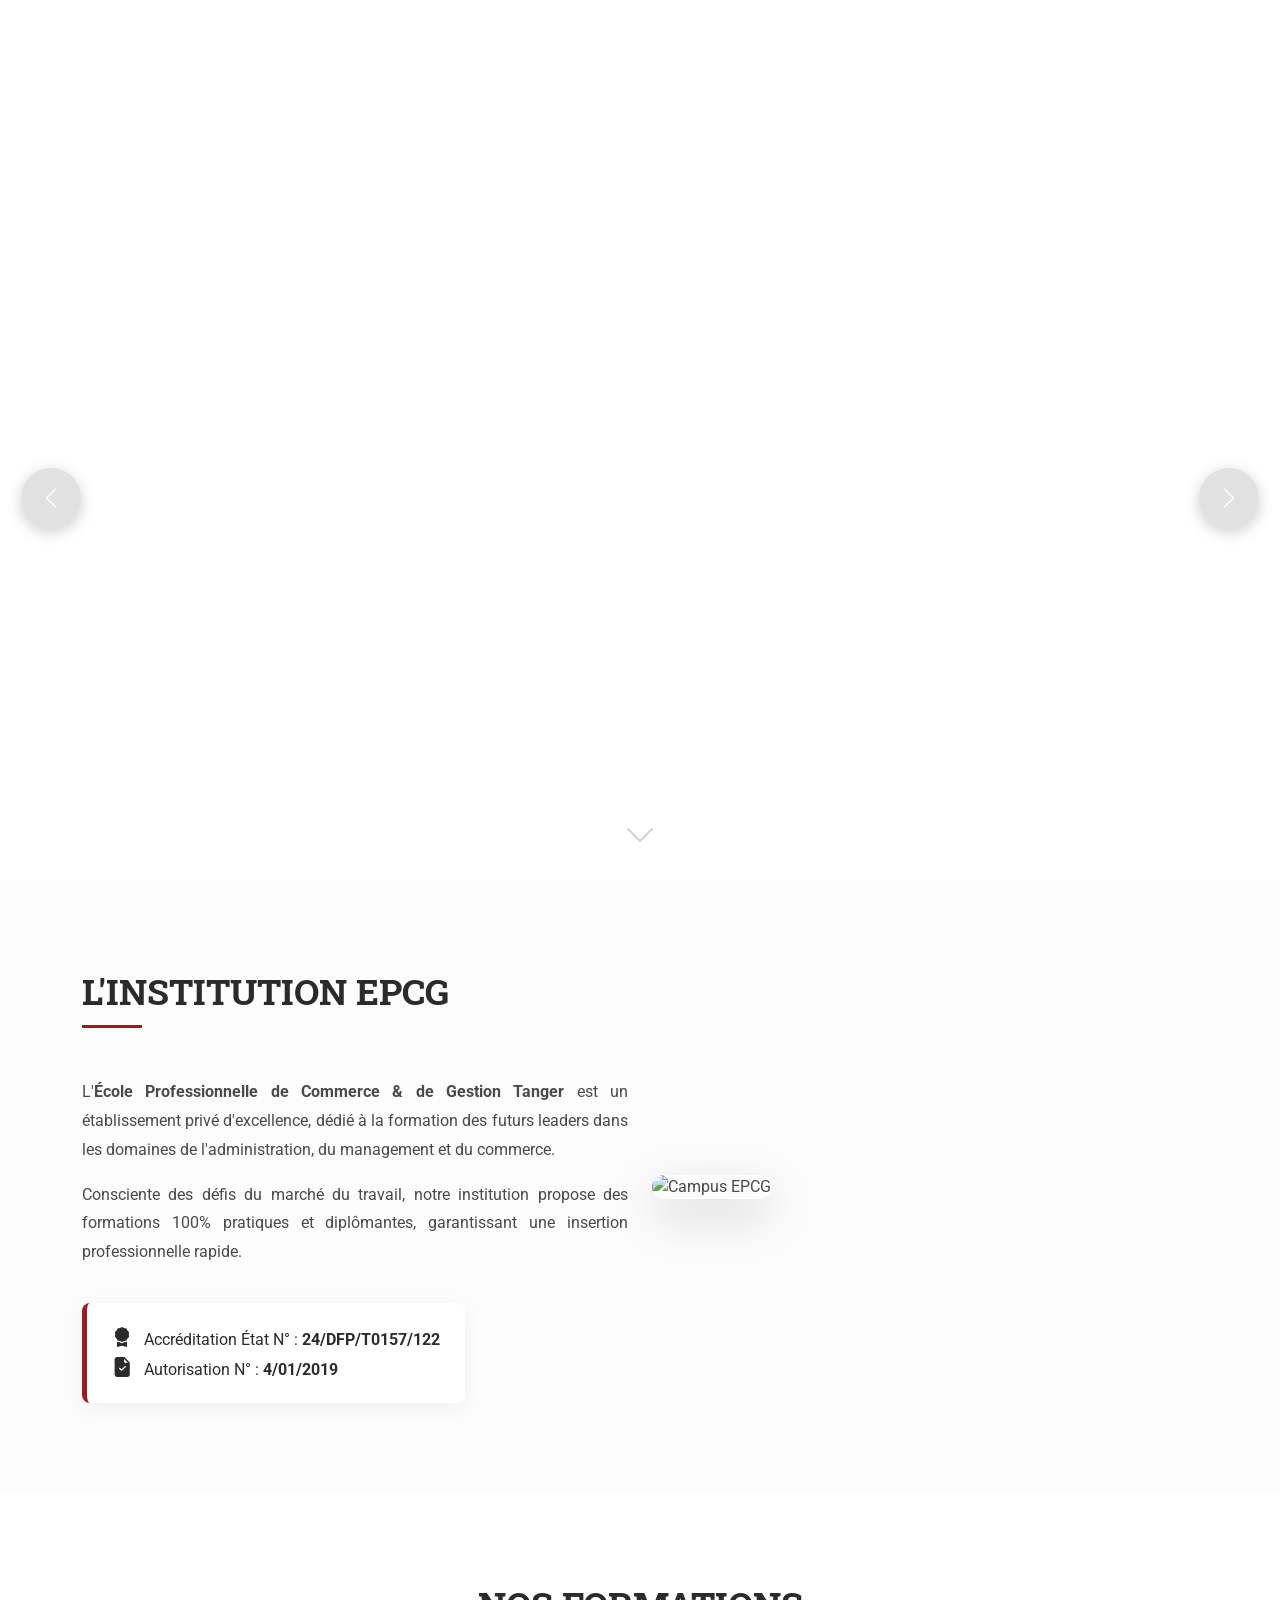
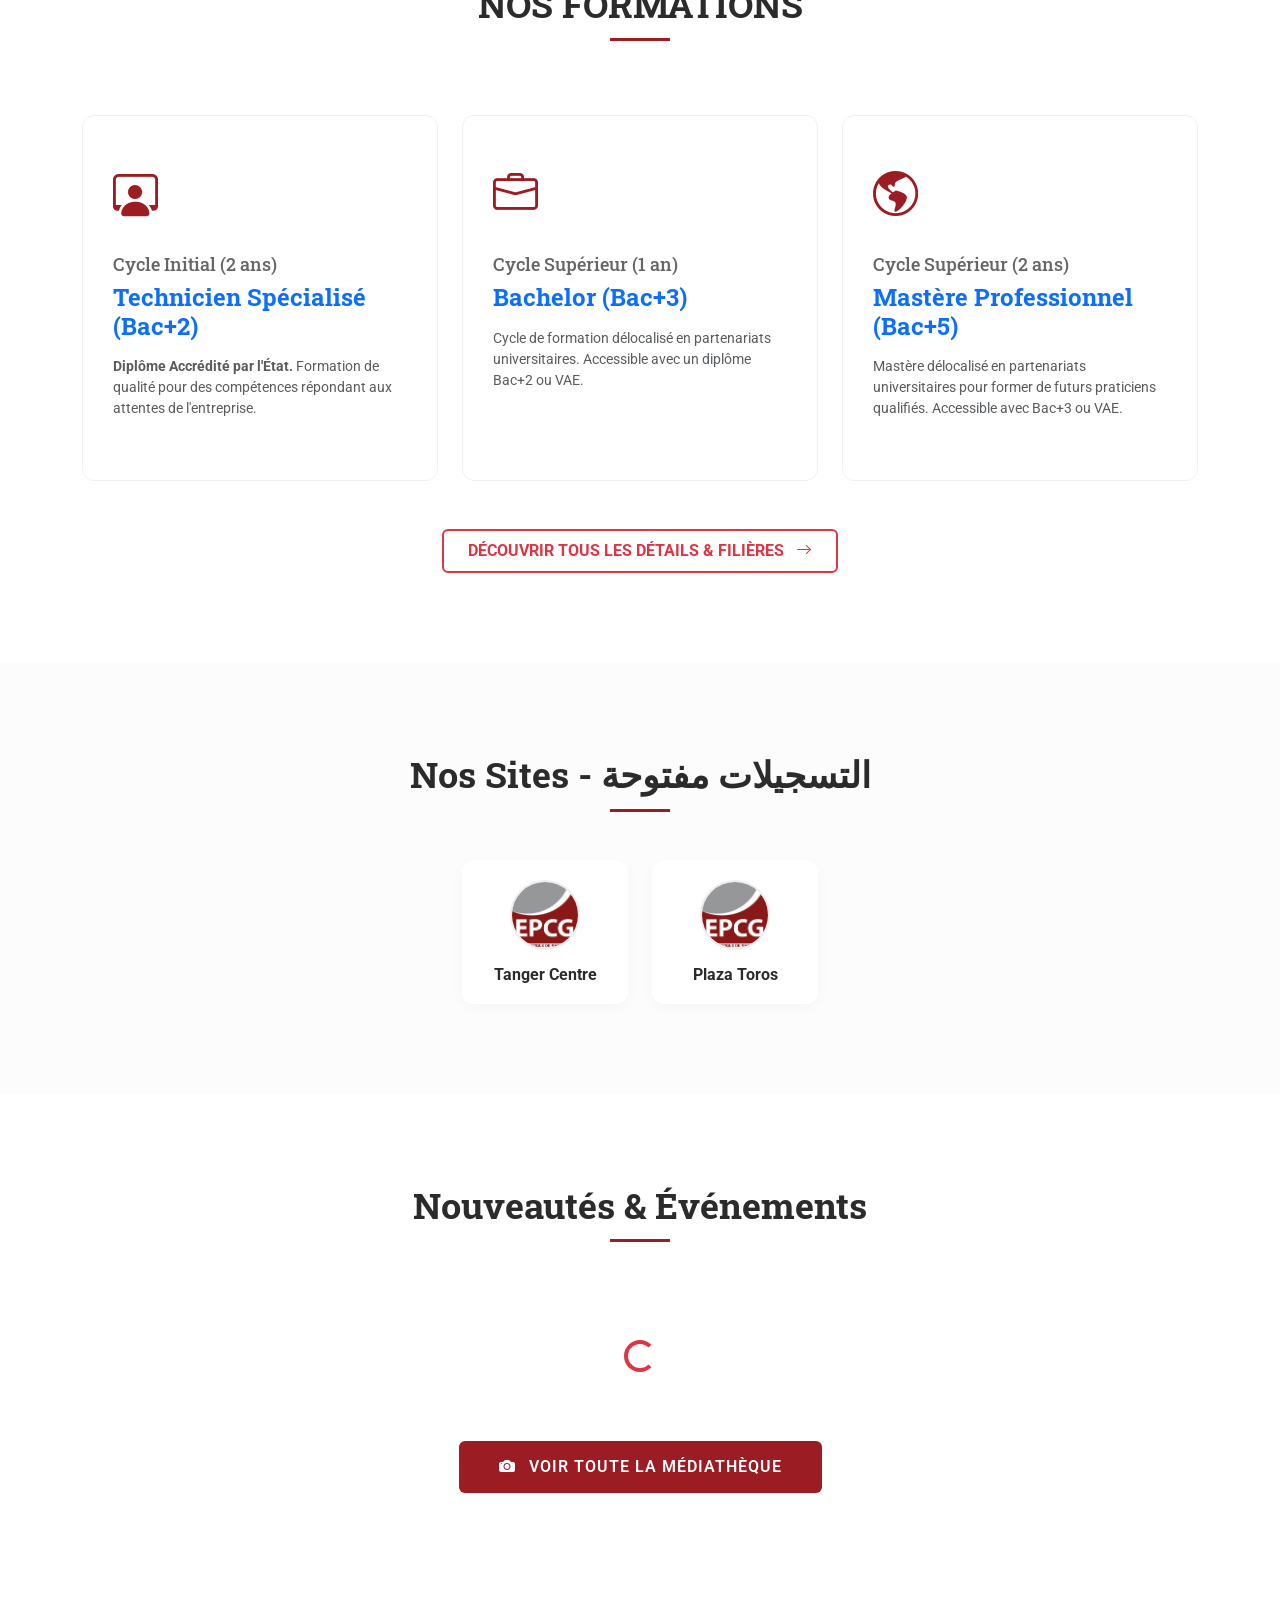
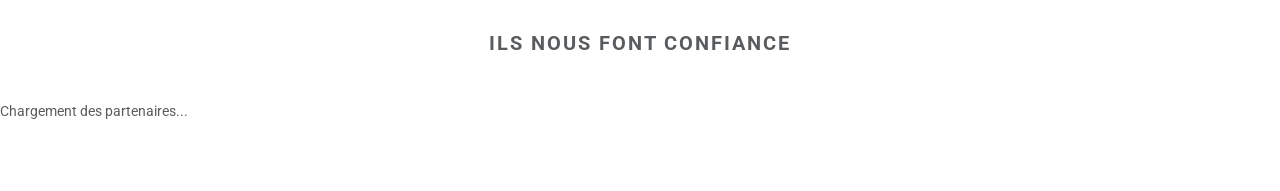
==== commit 2b38ea8b: "Update fmt.Println message from 'Hello' to 'Goodbye'" ====
--- a/index.html
+++ b/index.html
@@ -211,22 +211,27 @@
         </div>
     </section>
 
-    <!-- SECTION SITES -->
+    <!-- SECTION SITES / LABELS (DYNAMIQUE) -->
     <section id="sites" class="inscriptions-section section-padding">
         <div class="container">
-            <h2 class="section-title text-center mb-5" data-aos="fade-up" style="text-transform: none;">Nos Sites - التسجيلات مفتوحة</h2>
+            <!-- ID ajouté pour le titre principal -->
+            <h2 id="accueil_sites_titre" class="section-title text-center mb-5" data-aos="fade-up" style="text-transform: none;">Nos Sites - التسجيلات مفتوحة</h2>
+            
             <div class="row justify-content-center g-4">
                 <div class="col-6 col-md-4 col-lg-2" data-aos="zoom-in" data-aos-delay="100">
-                    <a href="inscription.html" class="site-card text-center">
-                        <img id="site_1_image" src="./assets/logo-epcg.jpeg" alt="Site 1" class="site-icon">
-                        <h5 class="fw-bold fs-6 mb-0">Tanger Centre</h5>
-                    </a>
+                    <!-- J'ai enlevé le lien <a> car si ce sont des certifications, on ne veut pas que ça clique vers l'inscription -->
+                    <div class="site-card text-center">
+                        <img id="site_1_image" src="./assets/logo-epcg.jpeg" alt="Logo 1" class="site-icon">
+                        <!-- ID ajouté pour le nom du premier bloc -->
+                        <h5 id="site_1_titre" class="fw-bold fs-6 mb-0">Tanger Centre</h5>
+                    </div>
                 </div>
                 <div class="col-6 col-md-4 col-lg-2" data-aos="zoom-in" data-aos-delay="200">
-                    <a href="inscription.html" class="site-card text-center">
-                        <img id="site_2_image" src="./assets/logo-epcg.jpeg" alt="Site 2" class="site-icon">
-                        <h5 class="fw-bold fs-6 mb-0">Plaza Toros</h5>
-                    </a>
+                    <div class="site-card text-center">
+                        <img id="site_2_image" src="./assets/logo-epcg.jpeg" alt="Logo 2" class="site-icon">
+                        <!-- ID ajouté pour le nom du deuxième bloc -->
+                        <h5 id="site_2_titre" class="fw-bold fs-6 mb-0">Plaza Toros</h5>
+                    </div>
                 </div>
             </div>
         </div>
@@ -247,30 +252,18 @@
         </div>
     </section>
 
-    <!-- SECTION PARTENAIRES -->
+<!-- SECTION PARTENAIRES (DYNAMIQUE) -->
     <section class="partenaires-section py-5">
         <div class="container text-center">
             <h5 class="text-muted fw-bold mb-4 font-slab" style="letter-spacing: 2px;">ILS NOUS FONT CONFIANCE</h5>
         </div>
         <div class="marquee-wrapper">
-            <div class="marquee-content">
-                <img src="https://www.groupeiki.com/wp-content/uploads/2023/08/bel-logo-80x80.png" alt="Bel">
-                <img src="https://www.groupeiki.com/wp-content/uploads/2023/08/atlantic-109x80.jpg" alt="Atlantic">
-                <img src="https://www.groupeiki.com/wp-content/uploads/2023/08/atacadao-logo-285x80.png" alt="Atacadao">
-                <img src="https://www.groupeiki.com/wp-content/uploads/2023/08/Danone-141x80.png" alt="Danone">
-                <img src="https://www.groupeiki.com/wp-content/uploads/2023/08/Decathlon-80x80.jpg" alt="Decathlon">
-                <img src="https://www.groupeiki.com/wp-content/uploads/2023/08/Valeo-120x80.jpg" alt="Valeo">
-                
-                <img src="https://www.groupeiki.com/wp-content/uploads/2023/08/bel-logo-80x80.png" alt="Bel">
-                <img src="https://www.groupeiki.com/wp-content/uploads/2023/08/atlantic-109x80.jpg" alt="Atlantic">
-                <img src="https://www.groupeiki.com/wp-content/uploads/2023/08/atacadao-logo-285x80.png" alt="Atacadao">
-                <img src="https://www.groupeiki.com/wp-content/uploads/2023/08/Danone-141x80.png" alt="Danone">
-                <img src="https://www.groupeiki.com/wp-content/uploads/2023/08/Decathlon-80x80.jpg" alt="Decathlon">
-                <img src="https://www.groupeiki.com/wp-content/uploads/2023/08/Valeo-120x80.jpg" alt="Valeo">
-            </div>
-        </div>
-    </section>
-
+            <div class="marquee-content" id="partenaires-marquee">
+                <!-- Les logos vont s'afficher ici automatiquement -->
+                <span class="text-muted small">Chargement des partenaires...</span>
+            </div>
+        </div>
+    </section>
     <!-- 2. LE FOOTER SERA INJECTÉ ICI AUTOMATIQUEMENT -->
     <div id="footer-placeholder"></div>
 
